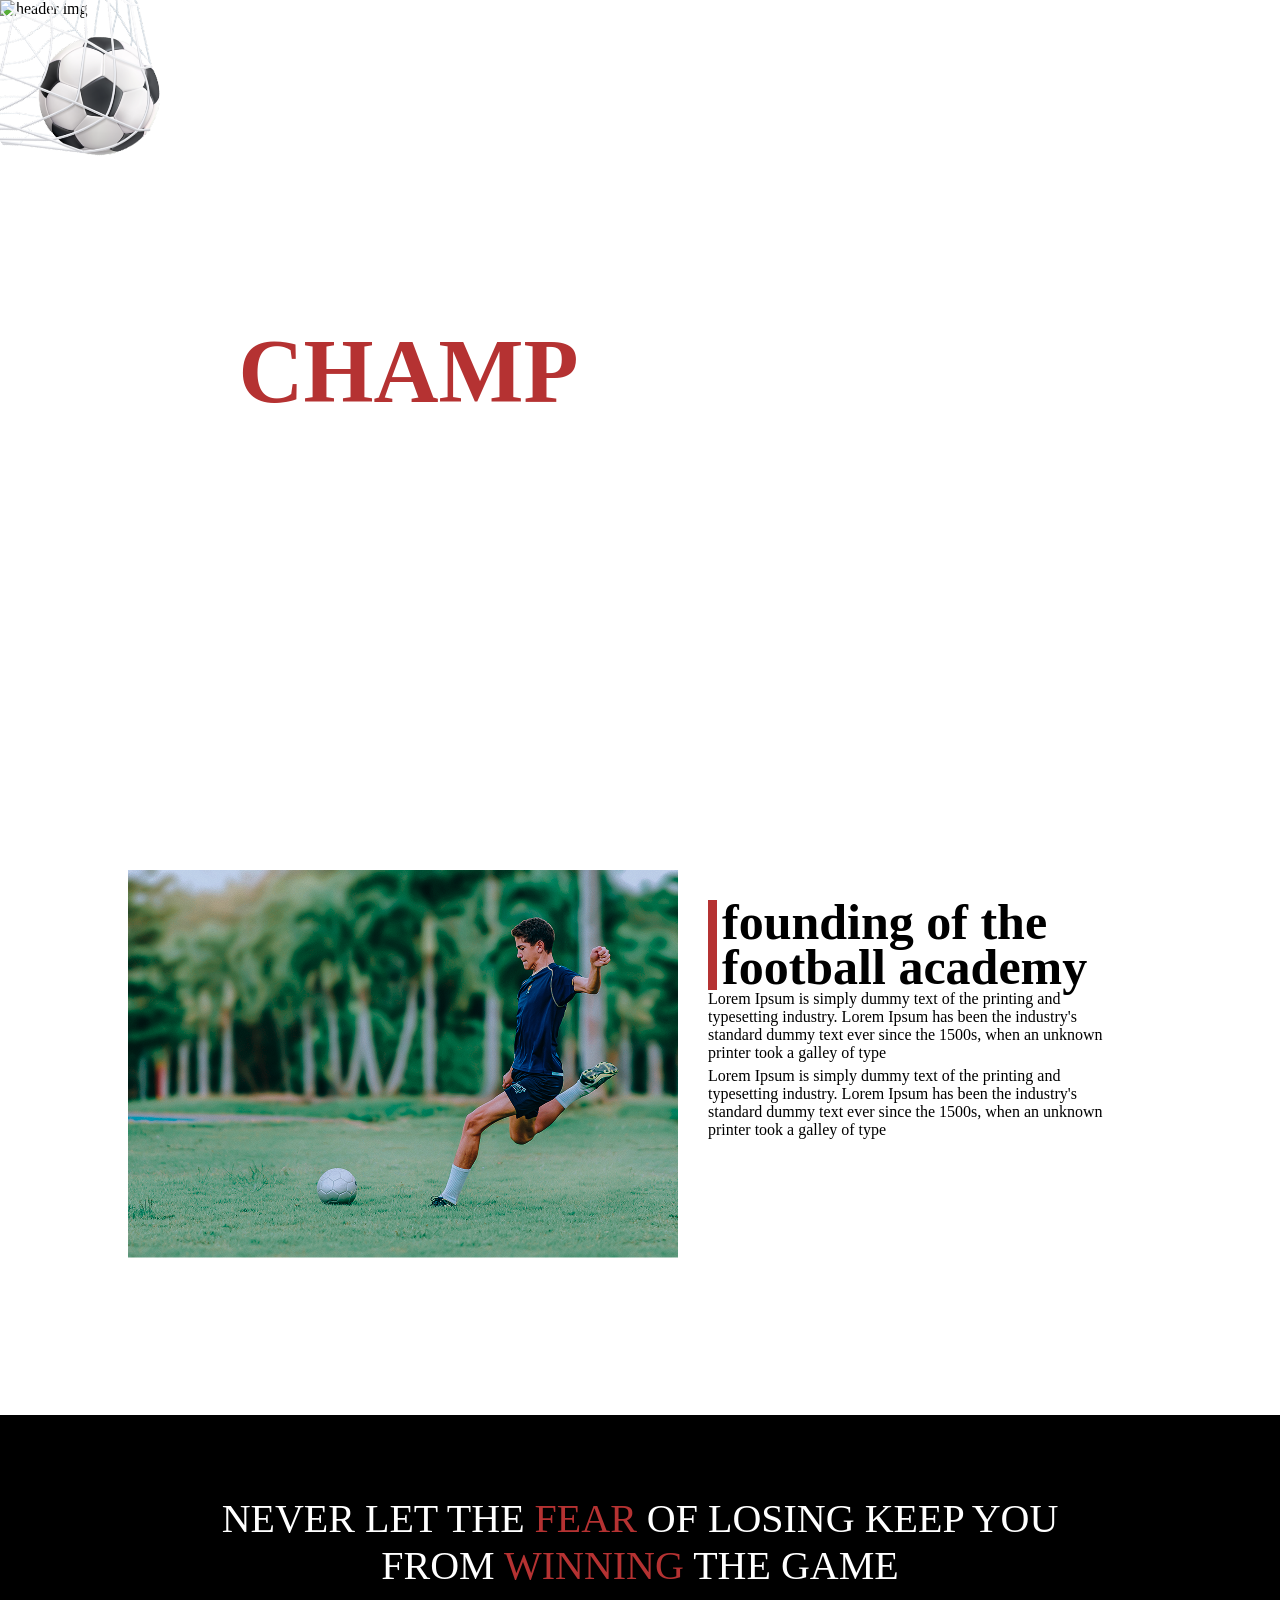
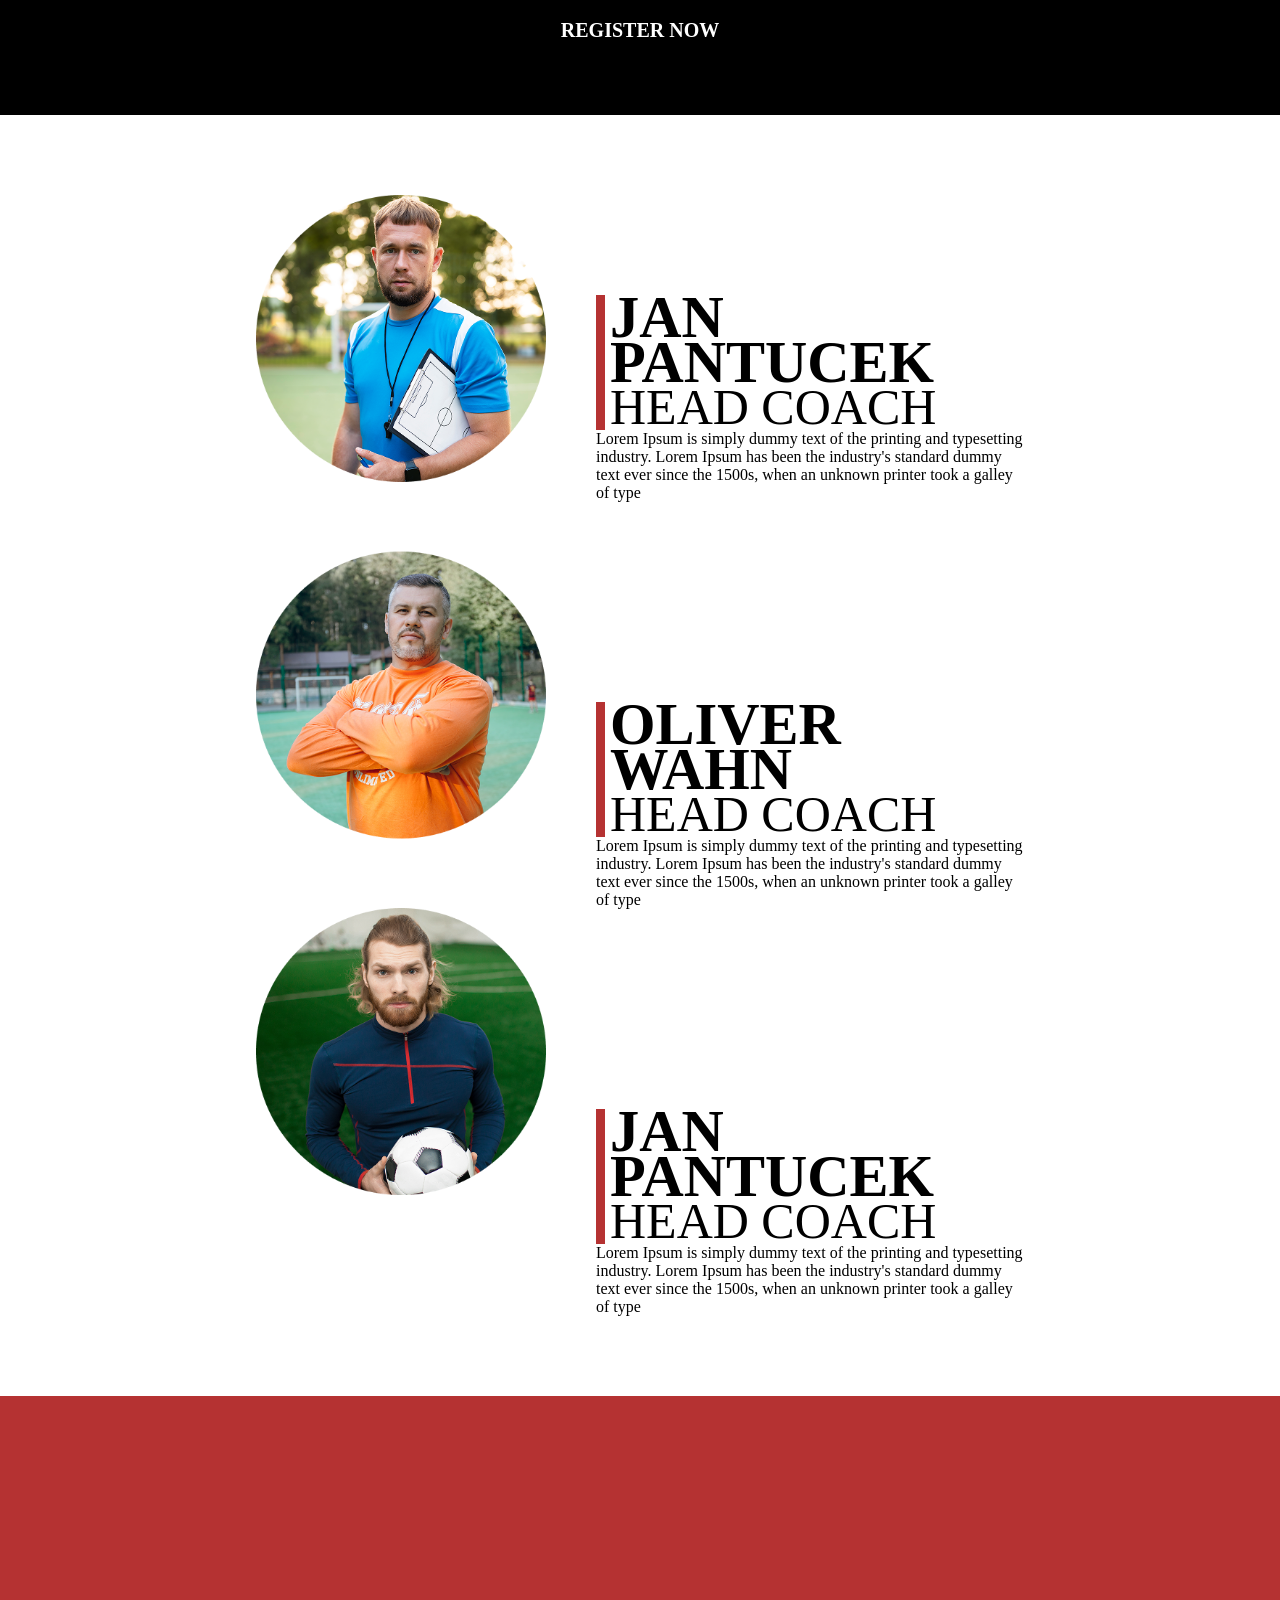
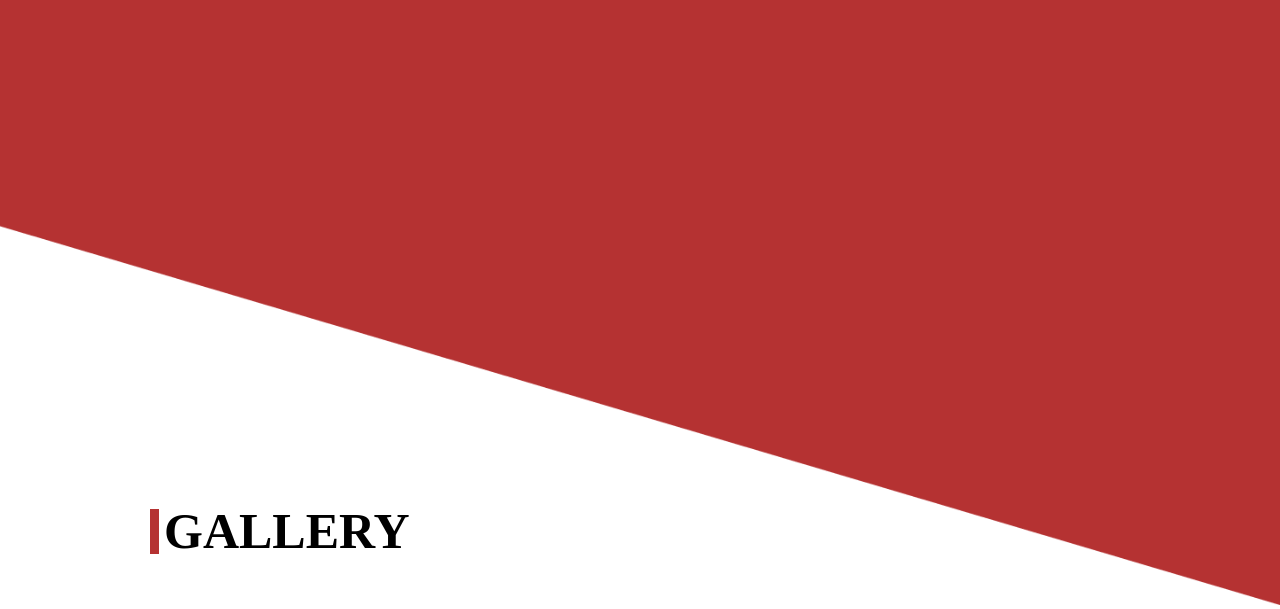
==== index.html @ 88a1b820 "upload" ====
<!DOCTYPE html>
<html lang="en">

<head>
    <meta charset="UTF-8">
    <meta name="viewport" content="width=device-width, initial-scale=1.0">
    <title>Football Academy</title>
    <link rel="stylesheet" href="https://cdnjs.cloudflare.com/ajax/libs/font-awesome/7.0.1/css/all.min.css"
        integrity="sha512-2SwdPD6INVrV/lHTZbO2nodKhrnDdJK9/kg2XD1r9uGqPo1cUbujc+IYdlYdEErWNu69gVcYgdxlmVmzTWnetw=="
        crossorigin="anonymous" referrerpolicy="no-referrer" />
    <link rel="stylesheet" href="style.css">
</head>

<body>


    <header>
        <nav class="Navbar">
            <p>CHAMPACAD</p>

            <ul class="navHeading">
                <li><a href="">HOME</a></li>
                <li><a href="">ABOUT</a></li>
                <li><a href="">REGISTER</a></li>
                <li><a href="">CONTACT</a></li>
            </ul>
        </nav>

        <div class="title">
            <b>
                <p>TRAIN LIKE A <span>CHAMP</span></p>
            </b>
        </div>
        <img src="./assets/logo.png" alt="" class="logo">
        <img src="./assets/header.png" alt="header img" />

    </header>

    <section id="foundingAcademy" class="foundingAcademy">
        <div class="foundingAca">
            <div class="imgDiv">
                <img src="./assets/finding section img.png" />
            </div>
            <div class="contentDiv">
                <h3 class="headingFounding">founding of the football academy</h3>
                <p>Lorem Ipsum is simply dummy text of the printing and typesetting industry. Lorem Ipsum has been the
                    industry's standard dummy text ever since the 1500s, when an unknown printer took a galley of type
                </p>
                <p>Lorem Ipsum is simply dummy text of the printing and typesetting industry. Lorem Ipsum has been the
                    industry's standard dummy text ever since the 1500s, when an unknown printer took a galley of type
                </p>
            </div>
        </div>
    </section>



    <section id="RegisterSection" class="RegisterSection">
        <center>
            <p>NEVER LET THE <span>FEAR</span> OF LOSING KEEP YOU </p>
            <p class="registP">FROM <span>WINNING</span> THE GAME</p>

            
            <a href="">REGISTER NOW</a>
        </center>
    </section>



    <section id="About" class="About">
        <div class="leftside">
            <img src="./assets/Frame 6.png" alt="">
        </div>

        <div class="rightside">
            <div class="coach1">
                <h3 >JAN PANTUCEK</h3>
            <P>HEAD COACH</P>
            </div>
            <div class="pAboutContent">
                <p >Lorem Ipsum is simply dummy text of the printing and typesetting industry. Lorem Ipsum has been the industry's standard dummy text ever since the 1500s, when an unknown printer took a galley of type </p>
            </div>



             <div class="coach1" id="coach2">
                <h3 >OLIVER WAHN</h3>
            <P>HEAD COACH</P>
            </div>
            <div class="pAboutContent">
                <p >Lorem Ipsum is simply dummy text of the printing and typesetting industry. Lorem Ipsum has been the industry's standard dummy text ever since the 1500s, when an unknown printer took a galley of type </p>
            </div>


             <div class="coach1" id="coach3">
                <h3 >JAN PANTUCEK</h3>
            <P>HEAD COACH</P>
            </div>
            <div class="pAboutContent">
                <p >Lorem Ipsum is simply dummy text of the printing and typesetting industry. Lorem Ipsum has been the industry's standard dummy text ever since the 1500s, when an unknown printer took a galley of type </p>
            </div>
            
        </div>

    </section>



    <section id="Player" class="Player">
        <img src="./assets/Rectangle 6.png" alt="">
        
        <h1 class="headingPlayer">GALLERY</h1>
    </section>
</body>

</html>
---- style.css ----
*{
    margin: 0;
    padding: 0;
    box-sizing: border-box;
}



.Navbar{
    width:  100%; 
}

.Navbar p {
    position: absolute;
    color: #FFFFFF;
    margin-left: 13%;
    margin-top: 60px;
    font-size: 20px;
}


.navHeading {
    width: 434px;
    height: 27;
    display: flex;
    gap: 35px;
    background-color: transparent;
    position: absolute;
    margin-left: 57%;
    margin-top: 60px;
}

.navHeading a {
    text-decoration: none;
    color: rgb(255, 255, 255);
}

.navHeading li {
    list-style: none;
    font-size: 20px;
}



header {
    width: 100%;
    height: 720px;
    position: relative;
}

.logo {
    width: 450px;
    height: 270.4px;
    transform: rotateY(-56deg);
    position: absolute;
    margin-left: -100px;
}

header img {
    width: 100%;
    height: 720px;
}

.title {
    width: 585px;
    height: 234px;
    line-height: 90%;
    color: #FFFFFF;
    position: absolute;
    margin-left: 156px;
    margin-top: 250px;
    font-size: 90px;
    
}

span {
    color: #B53232;
}




#foundingAcademy {
    margin-top: 150px;
    margin-bottom: 150px;
}

.foundingAca{
    display: flex;
    width: 80%;
    margin: 10px auto;
}
.imgDiv img{
    width: 550px;
    height: 391px;
}
.contentDiv{
    padding: 30px;
}
.headingFounding{
    border-left: 9px solid #B53232;
    font-size: 50px;
    padding-left: 5px;
    line-height: 90%;
}
.contentDiv p{
    margin-bottom: 5px;
    font-size: 16px;
}


/*------------------- Register Now Section ------------------*/

.RegisterSection {
    height: 300px;
    width: 100%;
    background-color: black;
    color: #FFFFFF;
    padding-top: 80px;
}
 
.RegisterSection p {
    font-size: 40px;
}

.registP {
    margin-bottom: 30PX;
}

.RegisterSection a {
    font-size: 20px;
    font-weight: 600;
    background-color: transparent;
    color: #FFFFFF;
    border: none;
    cursor: pointer;
    text-decoration: none;
}


/*----------------------------------------*/

.About {
    display: flex;
    width: 80%;
    margin-top: 80px;
    padding-left: 20%;
    margin-bottom: 80px;
}


.leftside img {
    height: 1000px;
    width: 290px;
}

.coach1 {
    border-left: 9px solid #B53232;
    font-size: 50px;
    padding-left: 5px;
    line-height: 90%;
    margin-top: 100px;
    margin-left: 50px;
    
}

#coach2, #coach3 {
    margin-top: 200px;
    margin-left: 50px;
}

.pAboutContent {
    margin-left: 50px;
}


/*------------------------------------------*/

.Player {
    width: 100%;
    position: relative;
}

.Player img {
    width: 100%;
}

.headingPlayer {
    border-left: 9px solid #B53232;
    font-size: 50px;
    padding-left: 5px;
    line-height: 90%;
    position: absolute;
    margin-top: -100px;
    margin-left: 150px;
}
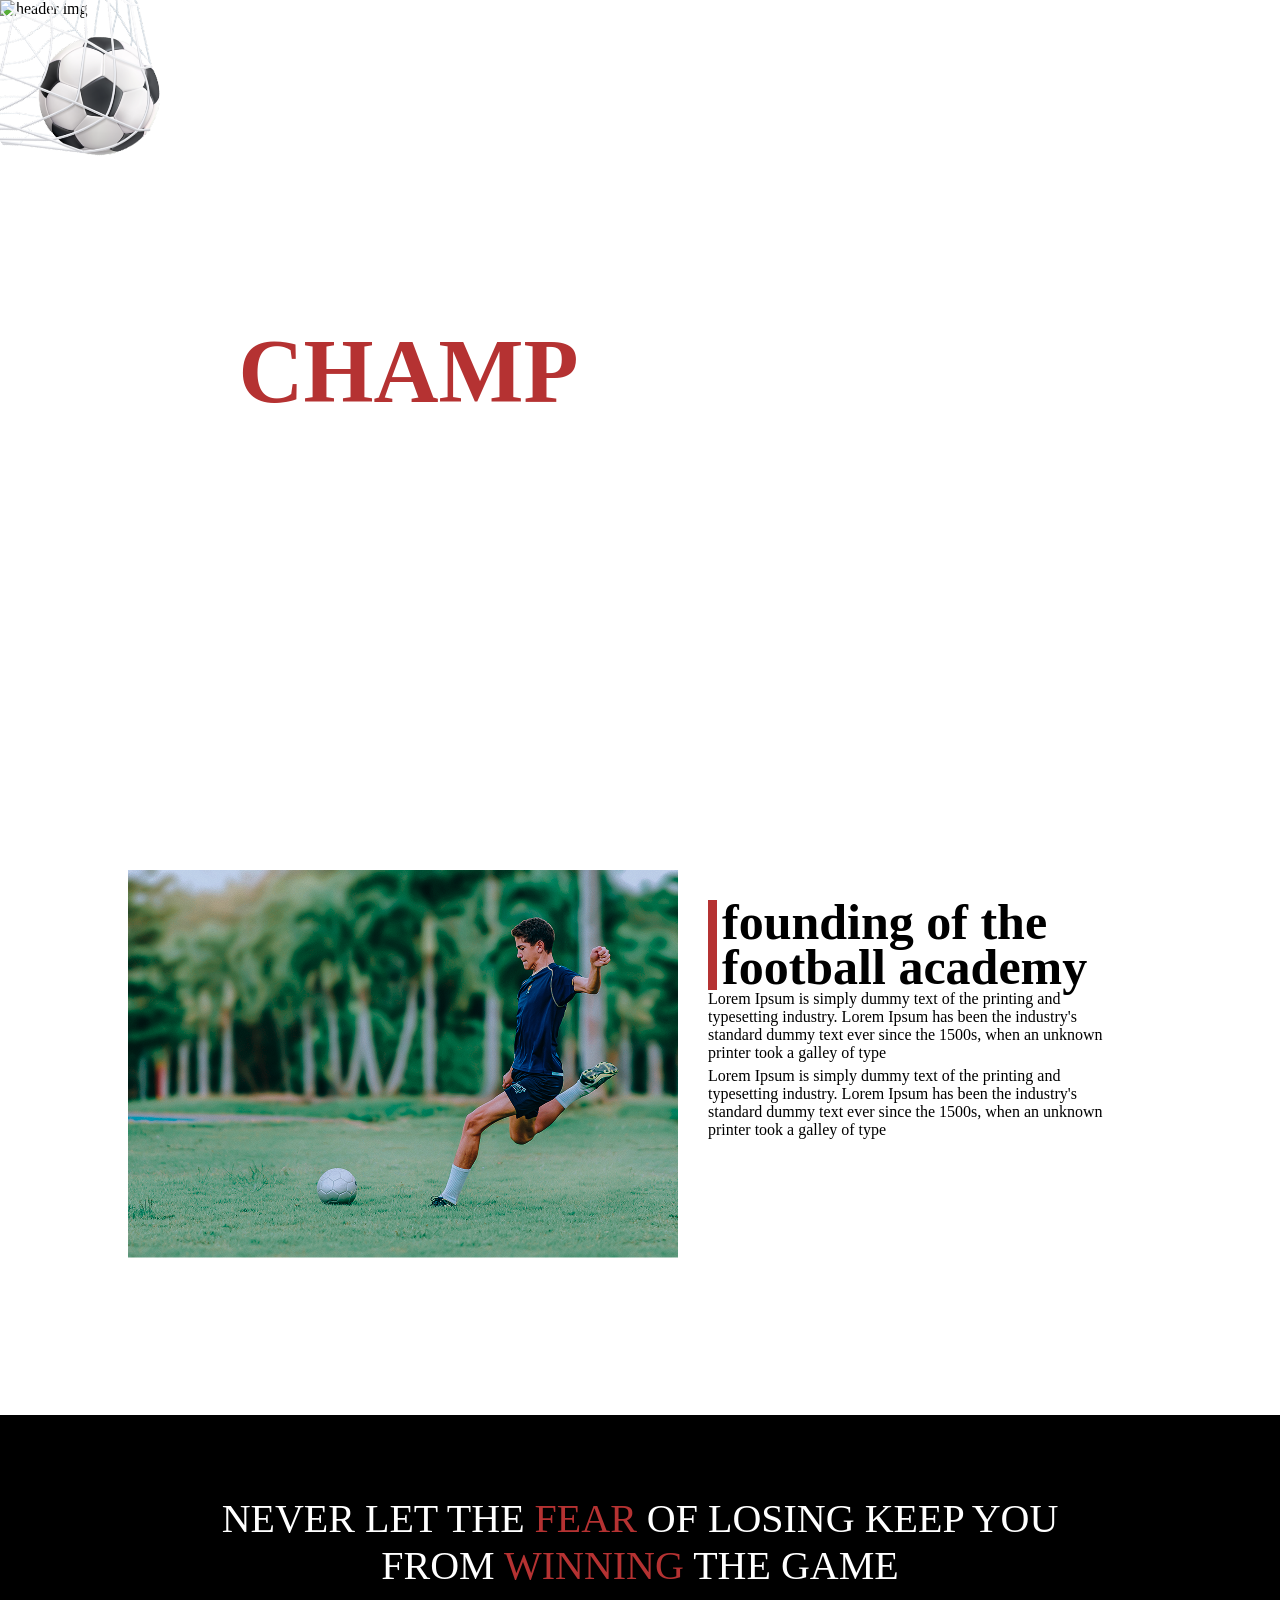
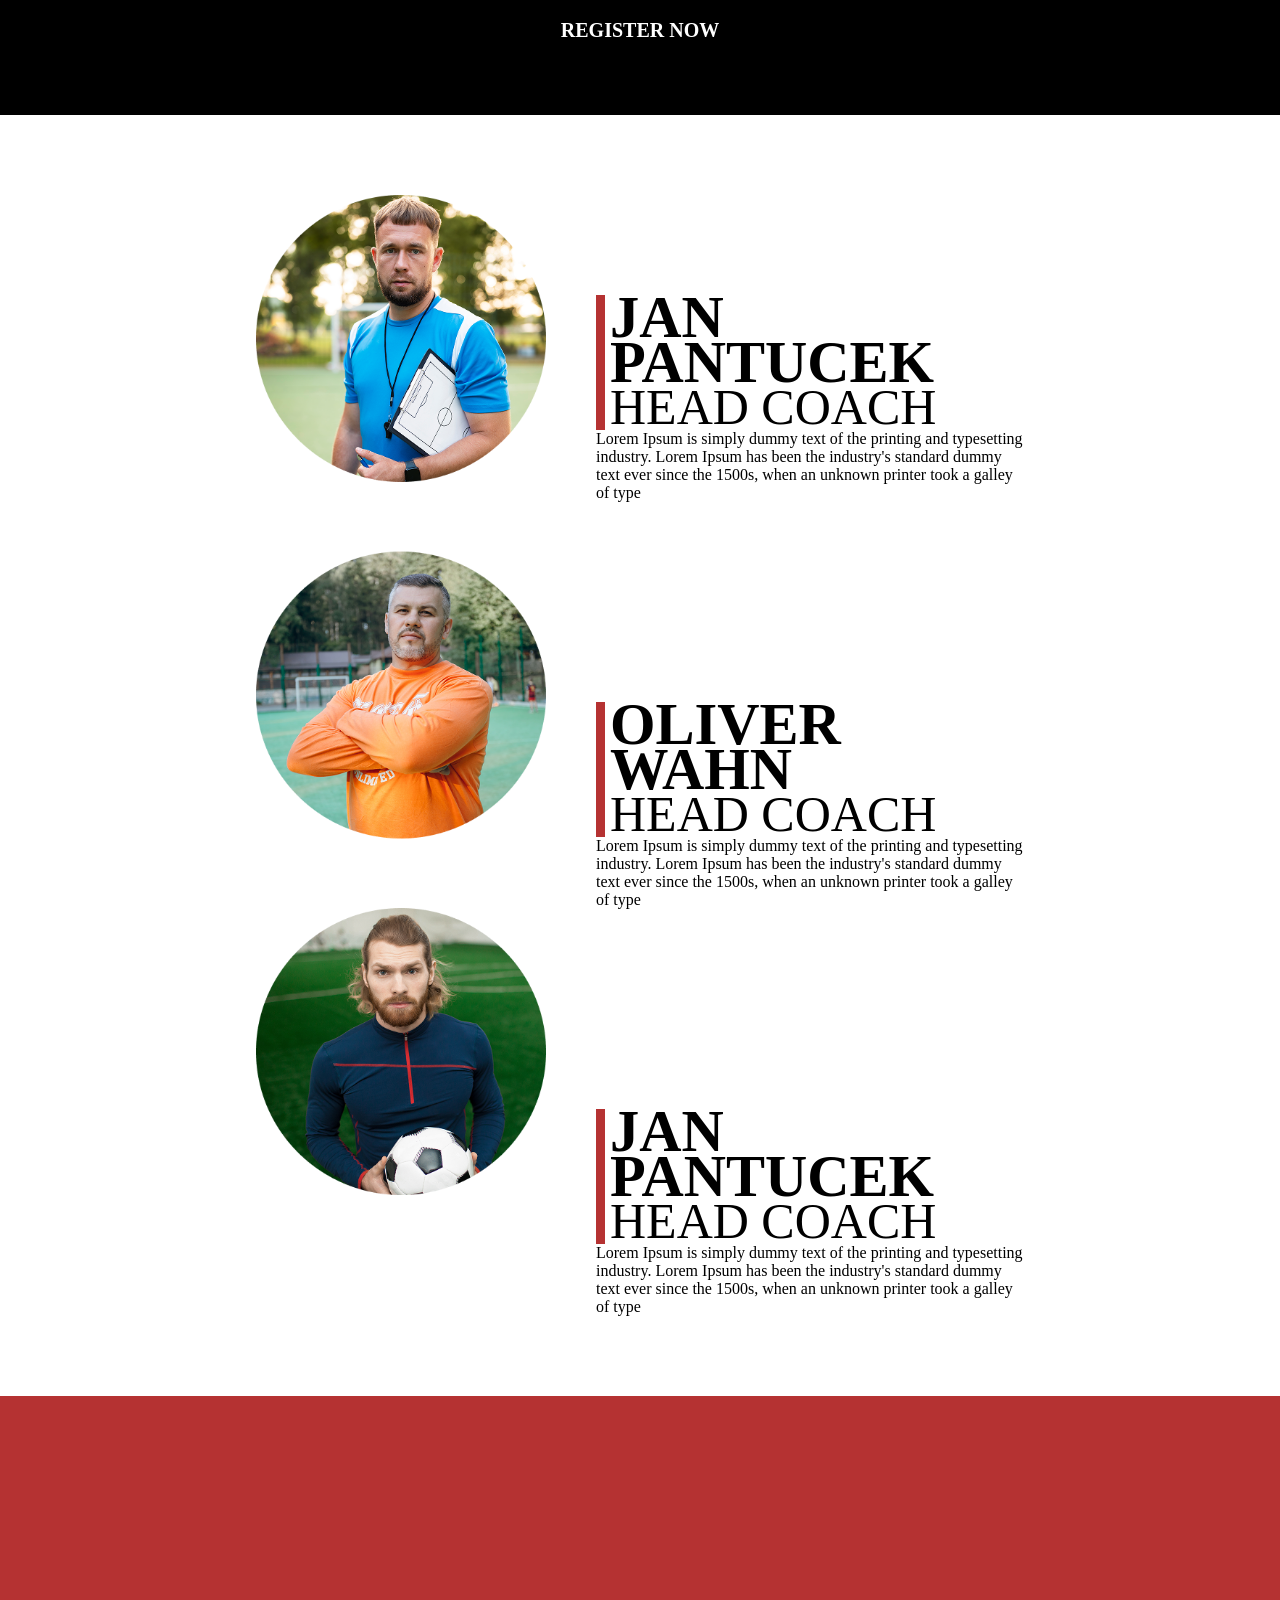
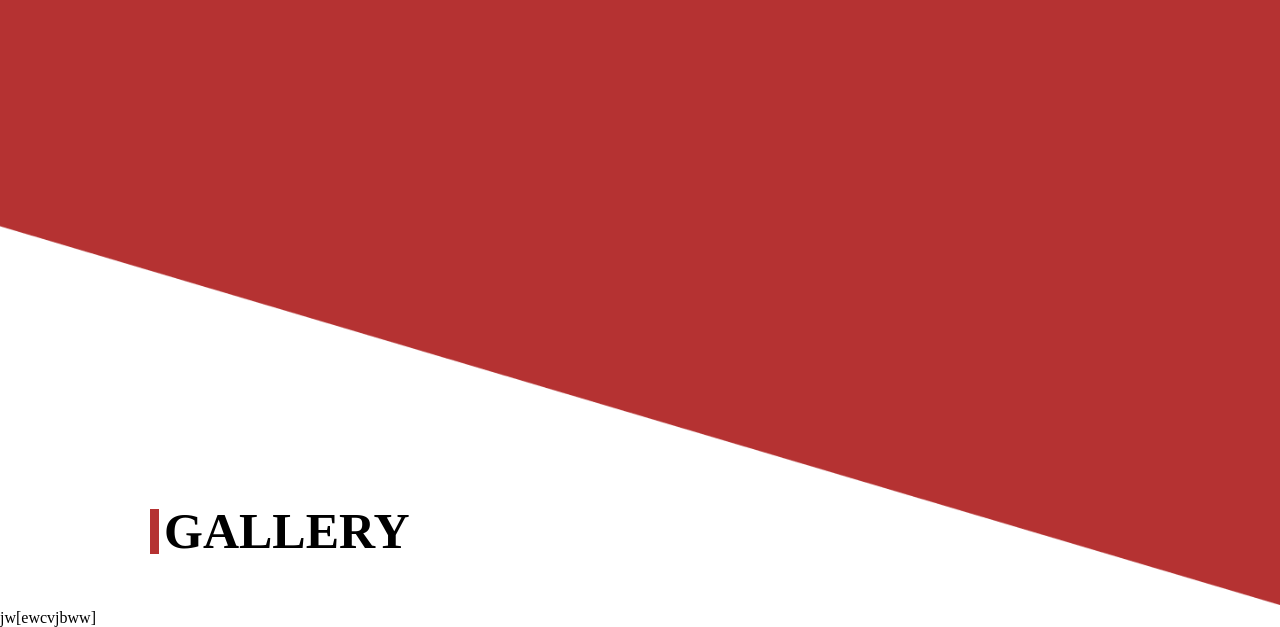
==== commit 47a51569: "upload" ====
--- a/index.html
+++ b/index.html
@@ -111,6 +111,12 @@
         
         <h1 class="headingPlayer">GALLERY</h1>
     </section>
+
+
+
+
+
+    jw[ewcvjbww]
 </body>
 
 </html>
--- a/style.css
+++ b/style.css
@@ -1,196 +1,196 @@
-*{
-    margin: 0;
-    padding: 0;
-    box-sizing: border-box;
-}
-
-
-
-.Navbar{
-    width:  100%; 
-}
-
-.Navbar p {
-    position: absolute;
-    color: #FFFFFF;
-    margin-left: 13%;
-    margin-top: 60px;
-    font-size: 20px;
-}
-
-
-.navHeading {
-    width: 434px;
-    height: 27;
-    display: flex;
-    gap: 35px;
-    background-color: transparent;
-    position: absolute;
-    margin-left: 57%;
-    margin-top: 60px;
-}
-
-.navHeading a {
-    text-decoration: none;
-    color: rgb(255, 255, 255);
-}
-
-.navHeading li {
-    list-style: none;
-    font-size: 20px;
-}
-
-
-
-header {
-    width: 100%;
-    height: 720px;
-    position: relative;
-}
-
-.logo {
-    width: 450px;
-    height: 270.4px;
-    transform: rotateY(-56deg);
-    position: absolute;
-    margin-left: -100px;
-}
-
-header img {
-    width: 100%;
-    height: 720px;
-}
-
-.title {
-    width: 585px;
-    height: 234px;
-    line-height: 90%;
-    color: #FFFFFF;
-    position: absolute;
-    margin-left: 156px;
-    margin-top: 250px;
-    font-size: 90px;
-    
-}
-
-span {
-    color: #B53232;
-}
-
-
-
-
-#foundingAcademy {
-    margin-top: 150px;
-    margin-bottom: 150px;
-}
-
-.foundingAca{
-    display: flex;
-    width: 80%;
-    margin: 10px auto;
-}
-.imgDiv img{
-    width: 550px;
-    height: 391px;
-}
-.contentDiv{
-    padding: 30px;
-}
-.headingFounding{
-    border-left: 9px solid #B53232;
-    font-size: 50px;
-    padding-left: 5px;
-    line-height: 90%;
-}
-.contentDiv p{
-    margin-bottom: 5px;
-    font-size: 16px;
-}
-
-
-/*------------------- Register Now Section ------------------*/
-
-.RegisterSection {
-    height: 300px;
-    width: 100%;
-    background-color: black;
-    color: #FFFFFF;
-    padding-top: 80px;
-}
- 
-.RegisterSection p {
-    font-size: 40px;
-}
-
-.registP {
-    margin-bottom: 30PX;
-}
-
-.RegisterSection a {
-    font-size: 20px;
-    font-weight: 600;
-    background-color: transparent;
-    color: #FFFFFF;
-    border: none;
-    cursor: pointer;
-    text-decoration: none;
-}
-
-
-/*----------------------------------------*/
-
-.About {
-    display: flex;
-    width: 80%;
-    margin-top: 80px;
-    padding-left: 20%;
-    margin-bottom: 80px;
-}
-
-
-.leftside img {
-    height: 1000px;
-    width: 290px;
-}
-
-.coach1 {
-    border-left: 9px solid #B53232;
-    font-size: 50px;
-    padding-left: 5px;
-    line-height: 90%;
-    margin-top: 100px;
-    margin-left: 50px;
-    
-}
-
-#coach2, #coach3 {
-    margin-top: 200px;
-    margin-left: 50px;
-}
-
-.pAboutContent {
-    margin-left: 50px;
-}
-
-
-/*------------------------------------------*/
-
-.Player {
-    width: 100%;
-    position: relative;
-}
-
-.Player img {
-    width: 100%;
-}
-
-.headingPlayer {
-    border-left: 9px solid #B53232;
-    font-size: 50px;
-    padding-left: 5px;
-    line-height: 90%;
-    position: absolute;
-    margin-top: -100px;
-    margin-left: 150px;
+*{
+    margin: 0;
+    padding: 0;
+    box-sizing: border-box;
+}
+
+
+
+.Navbar{
+    width:  100%; 
+}
+
+.Navbar p {
+    position: absolute;
+    color: #FFFFFF;
+    margin-left: 13%;
+    margin-top: 60px;
+    font-size: 20px;
+}
+
+
+.navHeading {
+    width: 434px;
+    height: 27;
+    display: flex;
+    gap: 35px;
+    background-color: transparent;
+    position: absolute;
+    margin-left: 57%;
+    margin-top: 60px;
+}
+
+.navHeading a {
+    text-decoration: none;
+    color: rgb(255, 255, 255);
+}
+
+.navHeading li {
+    list-style: none;
+    font-size: 20px;
+}
+
+
+
+header {
+    width: 100%;
+    height: 720px;
+    position: relative;
+}
+
+.logo {
+    width: 450px;
+    height: 270.4px;
+    transform: rotateY(-56deg);
+    position: absolute;
+    margin-left: -100px;
+}
+
+header img {
+    width: 100%;
+    height: 720px;
+}
+
+.title {
+    width: 585px;
+    height: 234px;
+    line-height: 90%;
+    color: #FFFFFF;
+    position: absolute;
+    margin-left: 156px;
+    margin-top: 250px;
+    font-size: 90px;
+    
+}
+
+span {
+    color: #B53232;
+}
+
+
+
+
+#foundingAcademy {
+    margin-top: 150px;
+    margin-bottom: 150px;
+}
+
+.foundingAca{
+    display: flex;
+    width: 80%;
+    margin: 10px auto;
+}
+.imgDiv img{
+    width: 550px;
+    height: 391px;
+}
+.contentDiv{
+    padding: 30px;
+}
+.headingFounding{
+    border-left: 9px solid #B53232;
+    font-size: 50px;
+    padding-left: 5px;
+    line-height: 90%;
+}
+.contentDiv p{
+    margin-bottom: 5px;
+    font-size: 16px;
+}
+
+
+/*------------------- Register Now Section ------------------*/
+
+.RegisterSection {
+    height: 300px;
+    width: 100%;
+    background-color: black;
+    color: #FFFFFF;
+    padding-top: 80px;
+}
+ 
+.RegisterSection p {
+    font-size: 40px;
+}
+
+.registP {
+    margin-bottom: 30PX;
+}
+
+.RegisterSection a {
+    font-size: 20px;
+    font-weight: 600;
+    background-color: transparent;
+    color: #FFFFFF;
+    border: none;
+    cursor: pointer;
+    text-decoration: none;
+}
+
+
+/*----------------------------------------*/
+
+.About {
+    display: flex;
+    width: 80%;
+    margin-top: 80px;
+    padding-left: 20%;
+    margin-bottom: 80px;
+}
+
+
+.leftside img {
+    height: 1000px;
+    width: 290px;
+}
+
+.coach1 {
+    border-left: 9px solid #B53232;
+    font-size: 50px;
+    padding-left: 5px;
+    line-height: 90%;
+    margin-top: 100px;
+    margin-left: 50px;
+    
+}
+
+#coach2, #coach3 {
+    margin-top: 200px;
+    margin-left: 50px;
+}
+
+.pAboutContent {
+    margin-left: 50px;
+}
+
+
+/*------------------------------------------*/
+
+.Player {
+    width: 100%;
+    position: relative;
+}
+
+.Player img {
+    width: 100%;
+}
+
+.headingPlayer {
+    border-left: 9px solid #B53232;
+    font-size: 50px;
+    padding-left: 5px;
+    line-height: 90%;
+    position: absolute;
+    margin-top: -100px;
+    margin-left: 150px;
 }
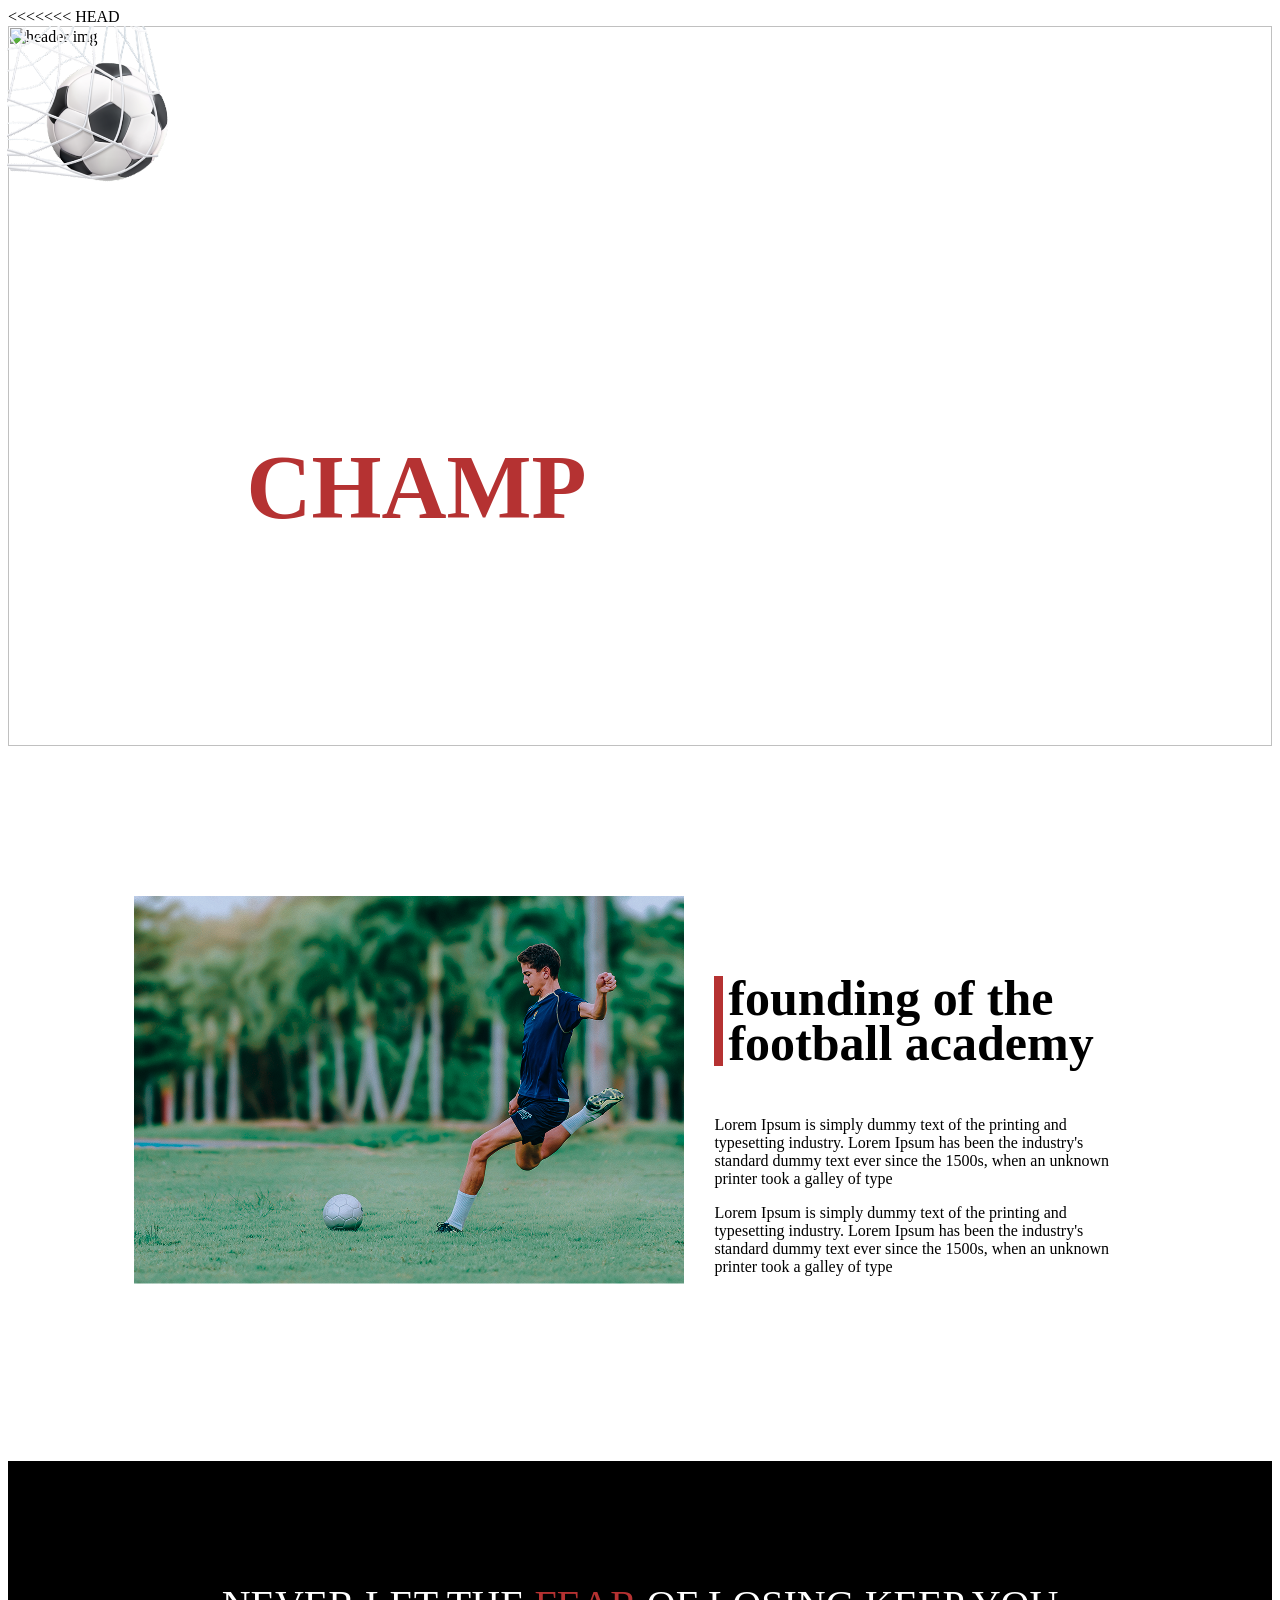
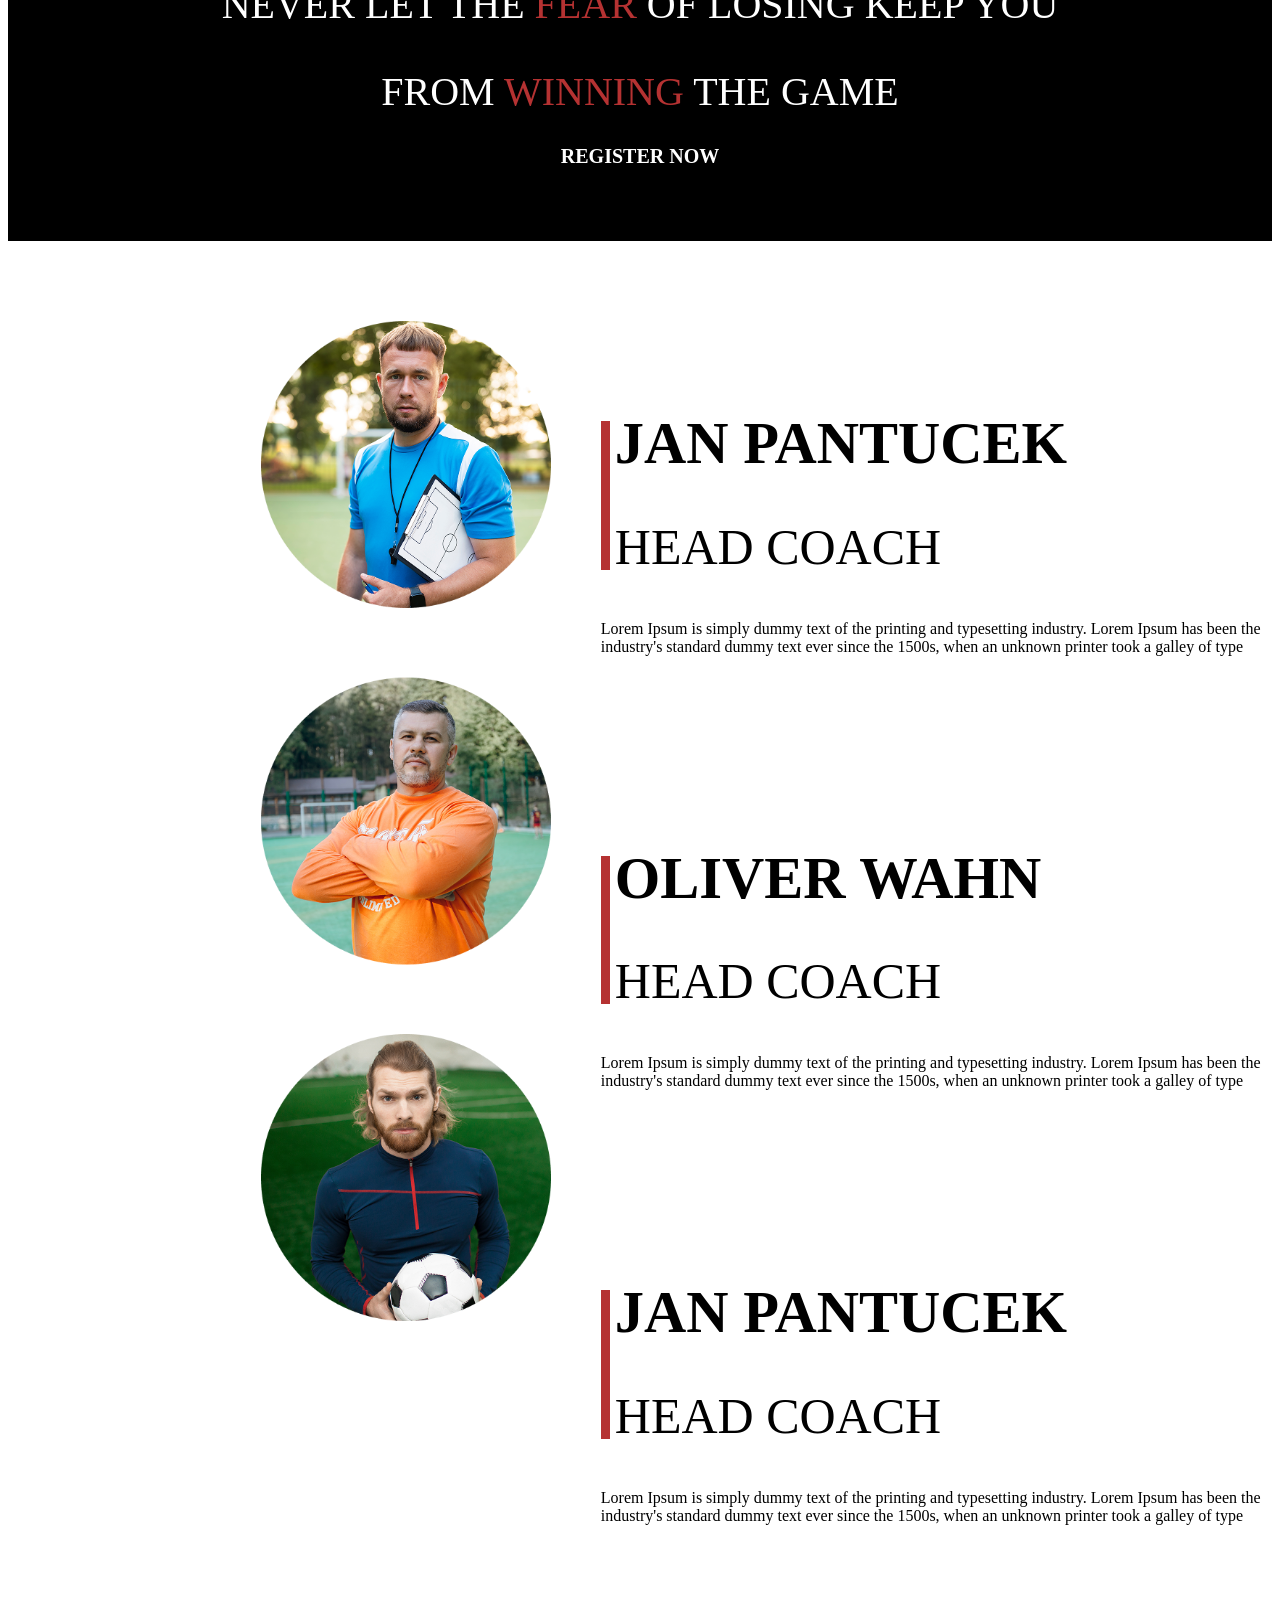
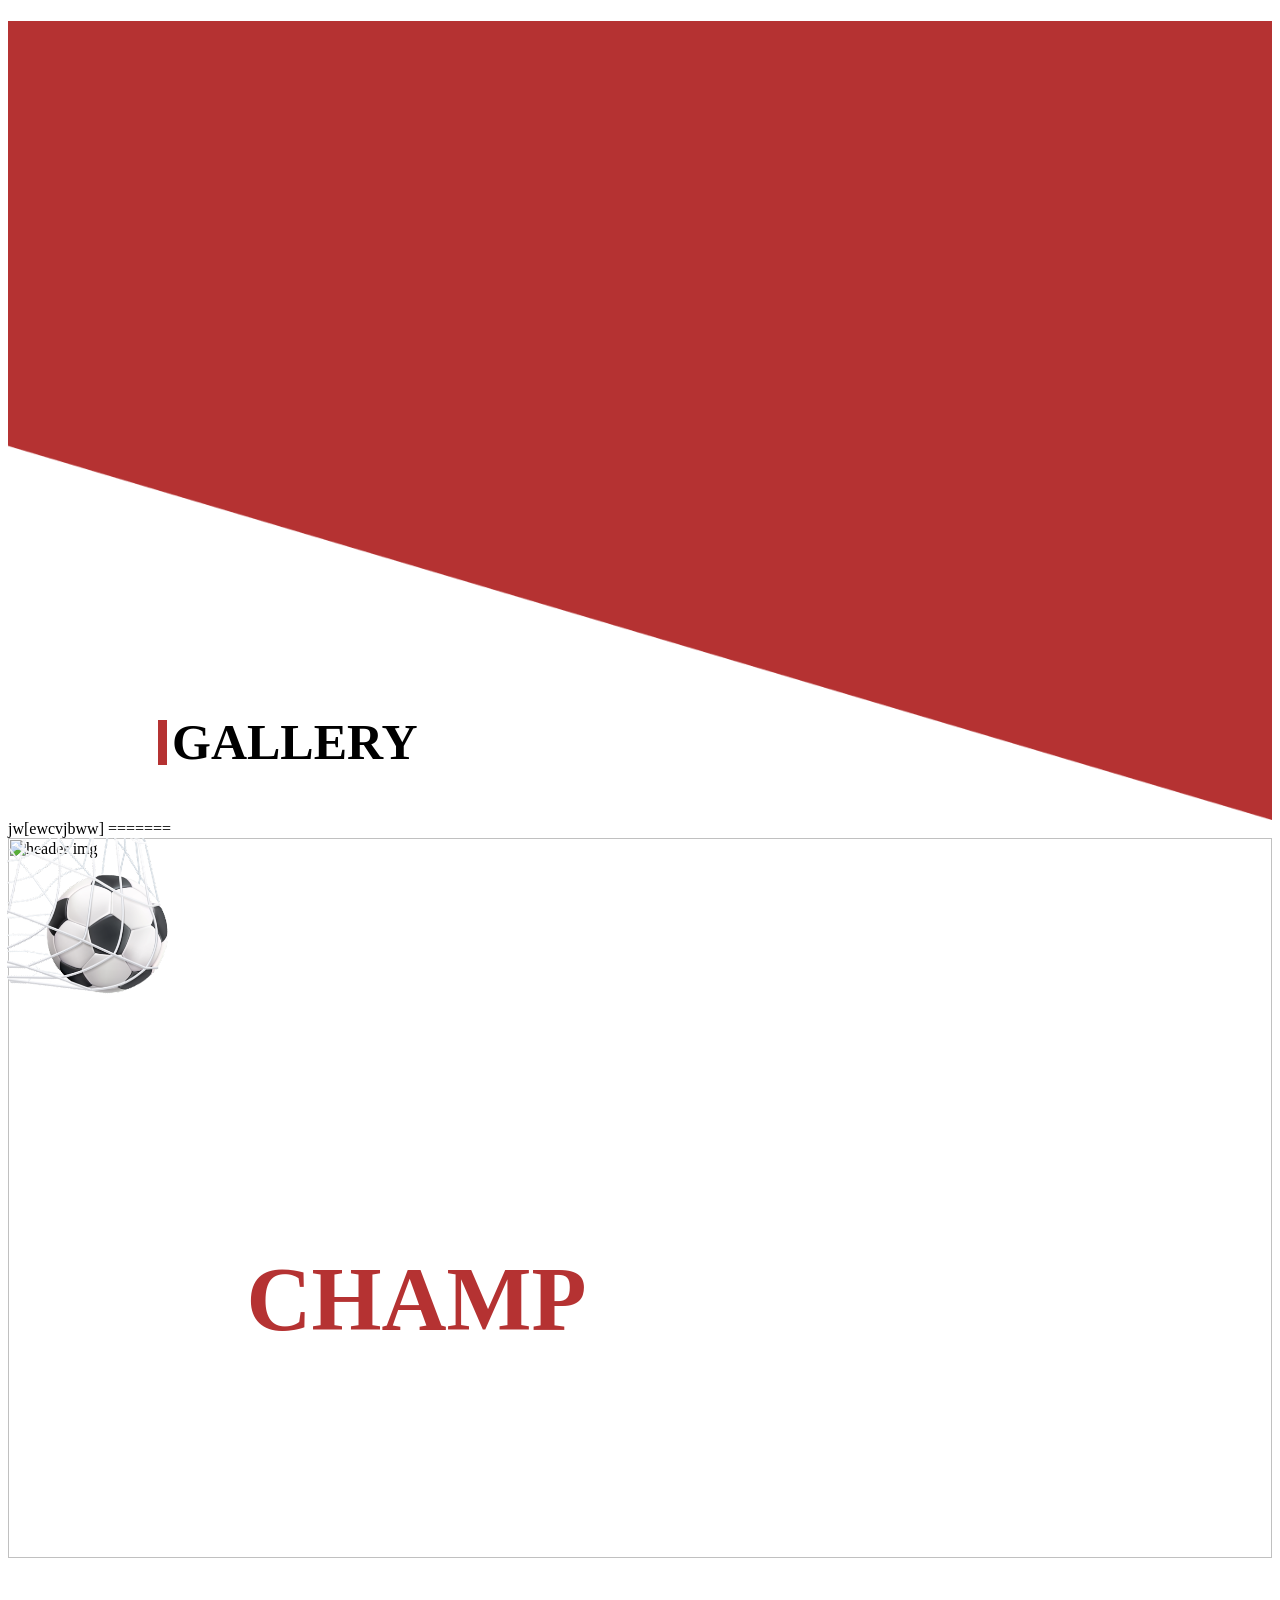
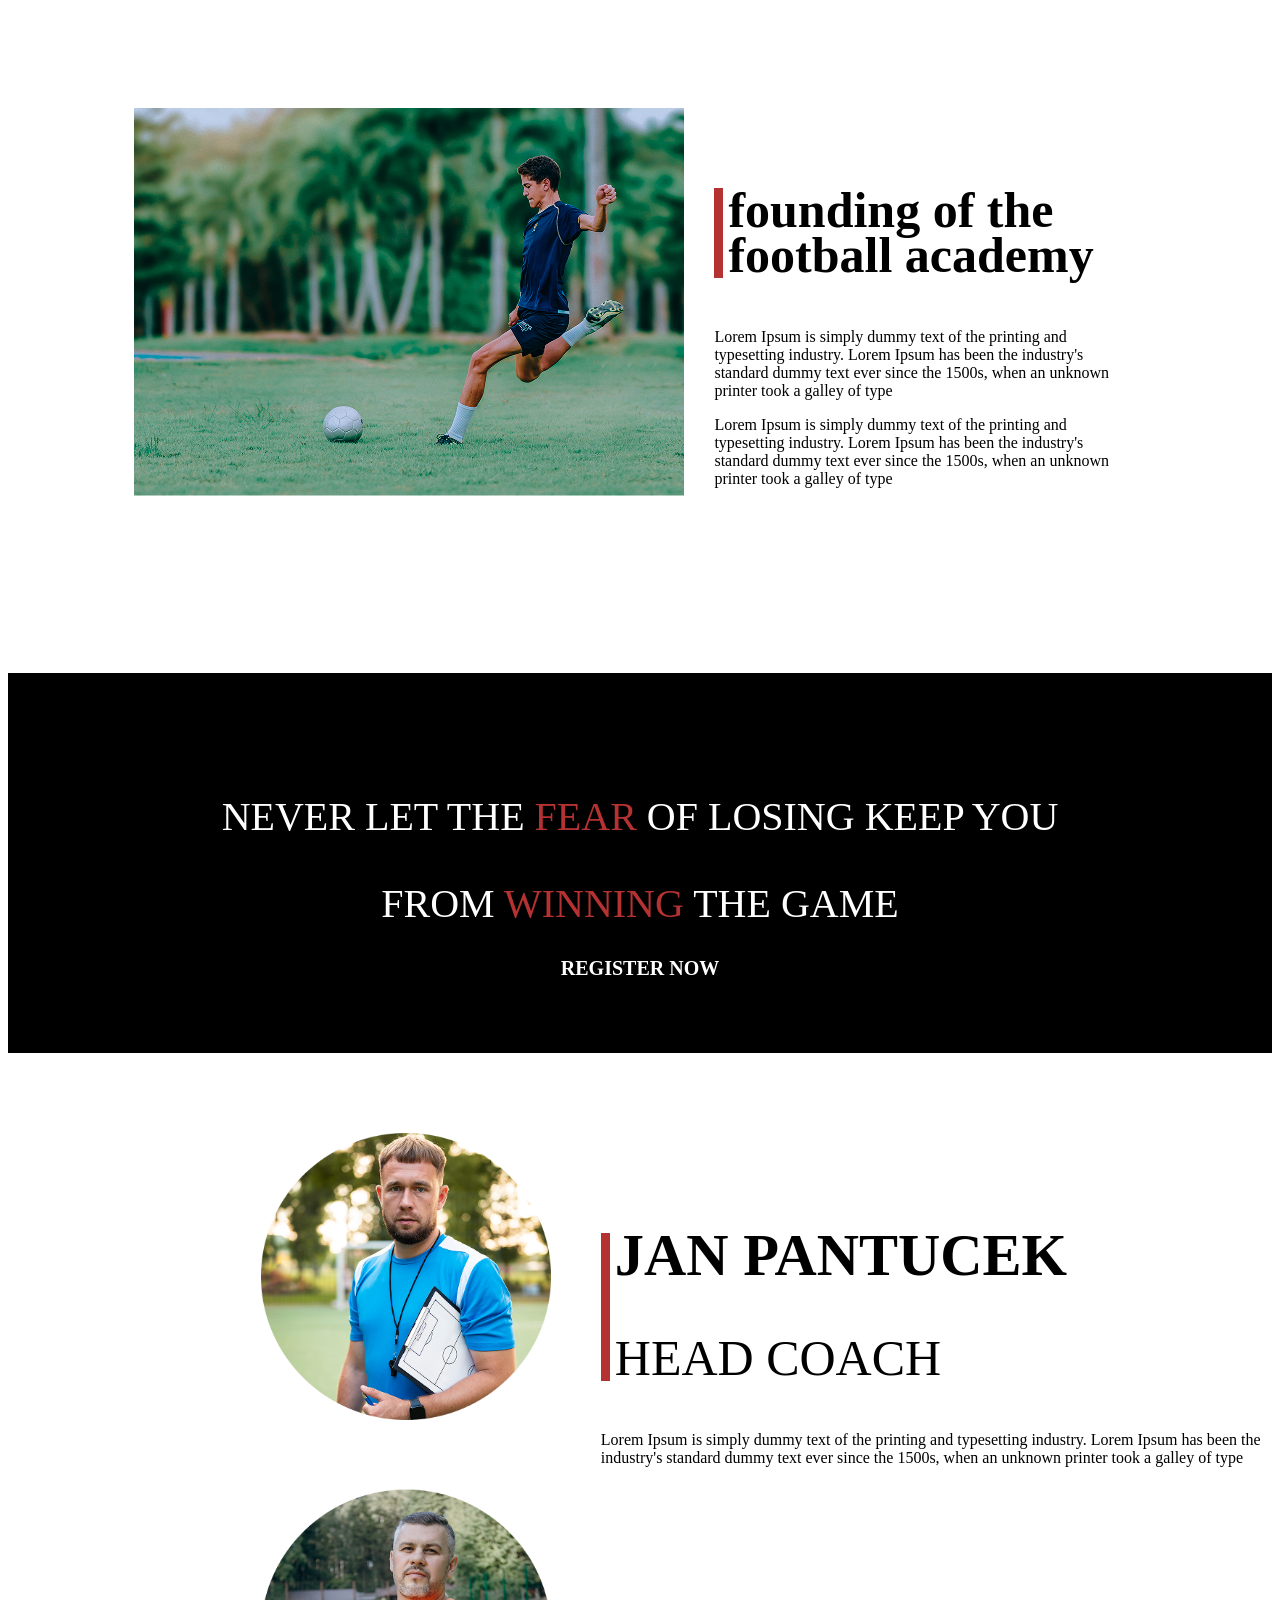
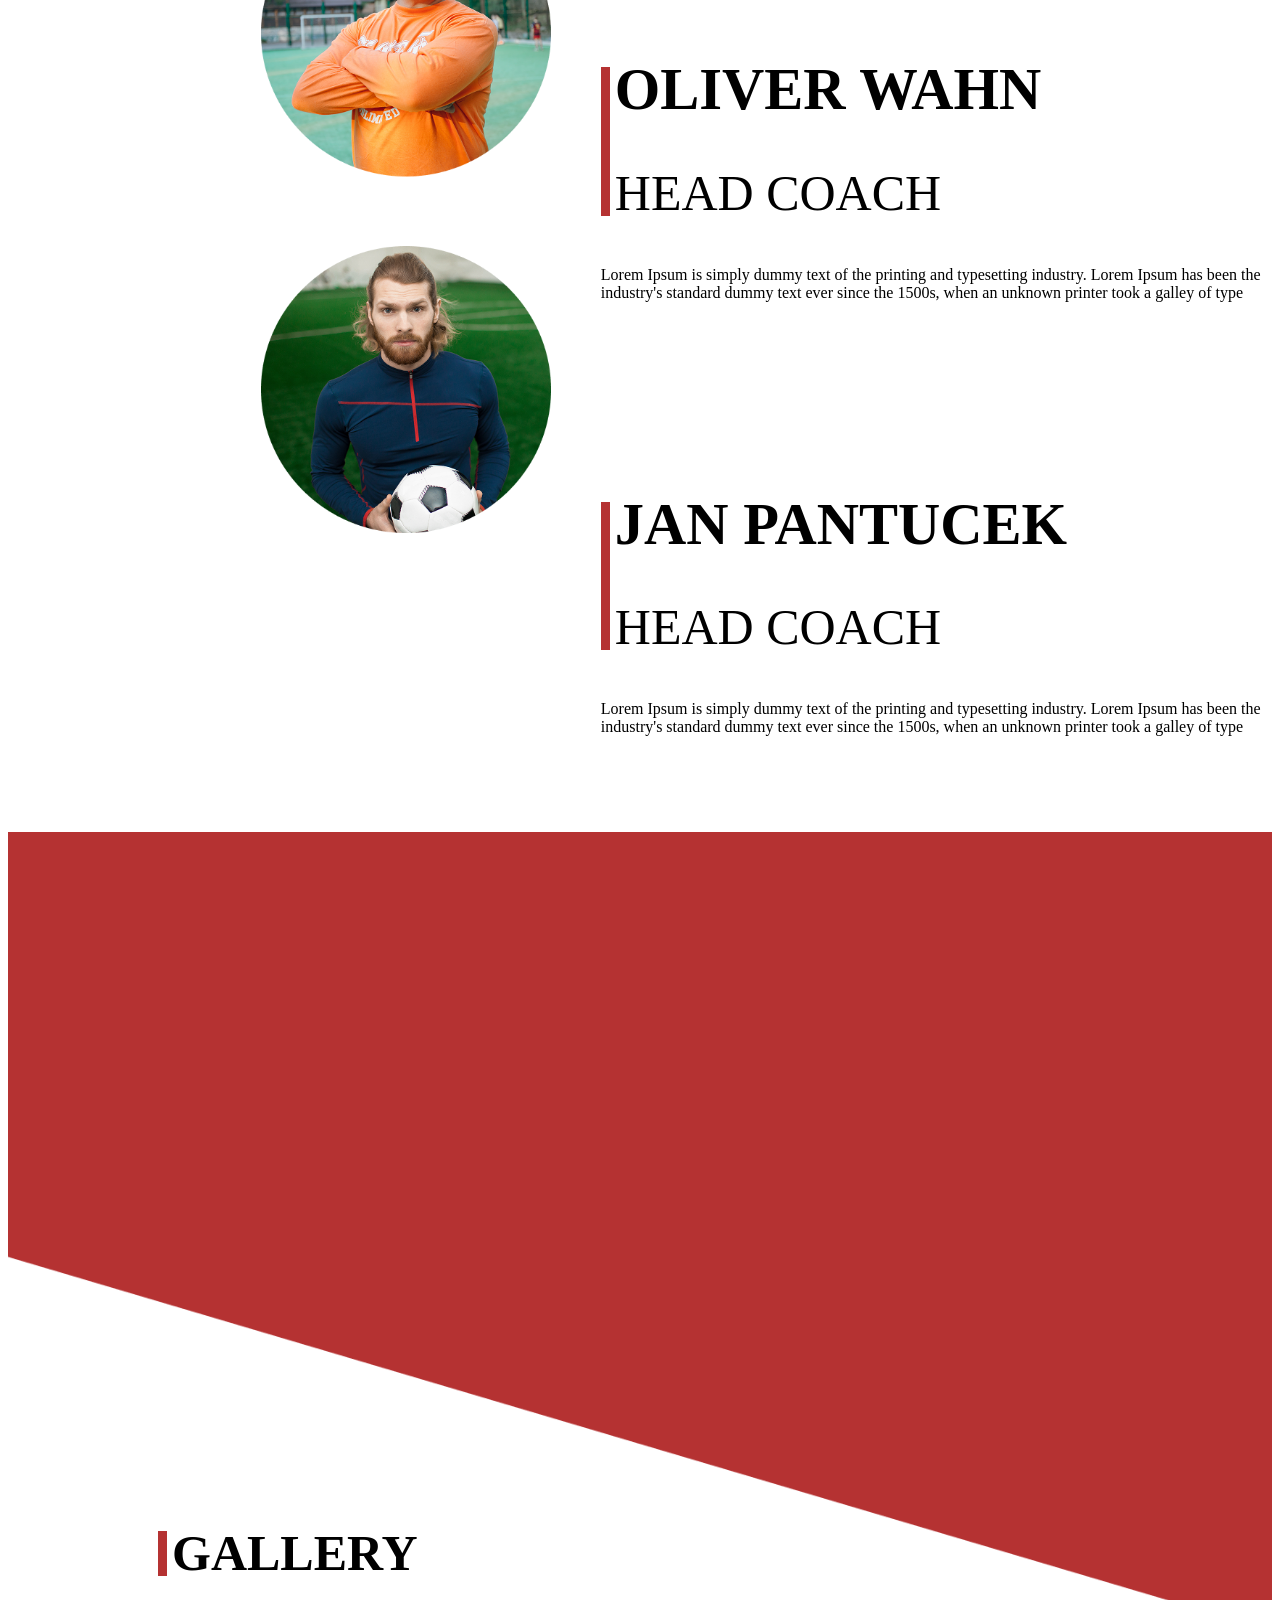
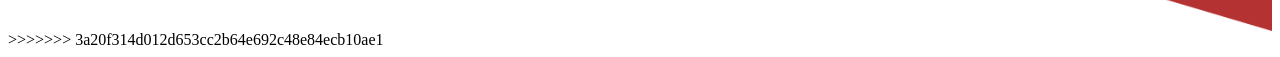
==== commit 1b2237cc: "update" ====
--- a/index.html
+++ b/index.html
@@ -1,3 +1,4 @@
+<<<<<<< HEAD
 <!DOCTYPE html>
 <html lang="en">
 
@@ -119,4 +120,121 @@
     jw[ewcvjbww]
 </body>
 
+=======
+<!DOCTYPE html>
+<html lang="en">
+
+<head>
+    <meta charset="UTF-8">
+    <meta name="viewport" content="width=device-width, initial-scale=1.0">
+    <title>Football Academy</title>
+    <link rel="stylesheet" href="https://cdnjs.cloudflare.com/ajax/libs/font-awesome/7.0.1/css/all.min.css"
+        integrity="sha512-2SwdPD6INVrV/lHTZbO2nodKhrnDdJK9/kg2XD1r9uGqPo1cUbujc+IYdlYdEErWNu69gVcYgdxlmVmzTWnetw=="
+        crossorigin="anonymous" referrerpolicy="no-referrer" />
+    <link rel="stylesheet" href="style.css">
+</head>
+
+<body>
+
+
+    <header>
+        <nav class="Navbar">
+            <p>CHAMPACAD</p>
+
+            <ul class="navHeading">
+                <li><a href="">HOME</a></li>
+                <li><a href="">ABOUT</a></li>
+                <li><a href="">REGISTER</a></li>
+                <li><a href="">CONTACT</a></li>
+            </ul>
+        </nav>
+
+        <div class="title">
+            <b>
+                <p>TRAIN LIKE A <span>CHAMP</span></p>
+            </b>
+        </div>
+        <img src="./assets/logo.png" alt="" class="logo">
+        <img src="./assets/header.png" alt="header img" />
+
+    </header>
+
+    <section id="foundingAcademy" class="foundingAcademy">
+        <div class="foundingAca">
+            <div class="imgDiv">
+                <img src="./assets/finding section img.png" />
+            </div>
+            <div class="contentDiv">
+                <h3 class="headingFounding">founding of the football academy</h3>
+                <p>Lorem Ipsum is simply dummy text of the printing and typesetting industry. Lorem Ipsum has been the
+                    industry's standard dummy text ever since the 1500s, when an unknown printer took a galley of type
+                </p>
+                <p>Lorem Ipsum is simply dummy text of the printing and typesetting industry. Lorem Ipsum has been the
+                    industry's standard dummy text ever since the 1500s, when an unknown printer took a galley of type
+                </p>
+            </div>
+        </div>
+    </section>
+
+
+
+    <section id="RegisterSection" class="RegisterSection">
+        <center>
+            <p>NEVER LET THE <span>FEAR</span> OF LOSING KEEP YOU </p>
+            <p class="registP">FROM <span>WINNING</span> THE GAME</p>
+
+            
+            <a href="">REGISTER NOW</a>
+        </center>
+    </section>
+
+
+
+    <section id="About" class="About">
+        <div class="leftside">
+            <img src="./assets/Frame 6.png" alt="">
+        </div>
+
+        <div class="rightside">
+            <div class="coach1">
+                <h3 >JAN PANTUCEK</h3>
+            <P>HEAD COACH</P>
+            </div>
+            <div class="pAboutContent">
+                <p >Lorem Ipsum is simply dummy text of the printing and typesetting industry. Lorem Ipsum has been the industry's standard dummy text ever since the 1500s, when an unknown printer took a galley of type </p>
+            </div>
+
+
+
+             <div class="coach1" id="coach2">
+                <h3 >OLIVER WAHN</h3>
+            <P>HEAD COACH</P>
+            </div>
+            <div class="pAboutContent">
+                <p >Lorem Ipsum is simply dummy text of the printing and typesetting industry. Lorem Ipsum has been the industry's standard dummy text ever since the 1500s, when an unknown printer took a galley of type </p>
+            </div>
+
+
+             <div class="coach1" id="coach3">
+                <h3 >JAN PANTUCEK</h3>
+            <P>HEAD COACH</P>
+            </div>
+            <div class="pAboutContent">
+                <p >Lorem Ipsum is simply dummy text of the printing and typesetting industry. Lorem Ipsum has been the industry's standard dummy text ever since the 1500s, when an unknown printer took a galley of type </p>
+            </div>
+            
+        </div>
+
+    </section>
+
+
+
+    <section id="Player" class="Player">
+        <img src="./assets/Rectangle 6.png" alt="">
+        
+        <h1 class="headingPlayer">GALLERY</h1>
+    </section>
+</body>
+
+>>>>>>> 3a20f314d012d653cc2b64e692c48e84ecb10ae1
 </html>
--- a/style.css
+++ b/style.css
@@ -1,196 +1,394 @@
-*{
-    margin: 0;
-    padding: 0;
-    box-sizing: border-box;
-}
-
-
-
-.Navbar{
-    width:  100%; 
-}
-
-.Navbar p {
-    position: absolute;
-    color: #FFFFFF;
-    margin-left: 13%;
-    margin-top: 60px;
-    font-size: 20px;
-}
-
-
-.navHeading {
-    width: 434px;
-    height: 27;
-    display: flex;
-    gap: 35px;
-    background-color: transparent;
-    position: absolute;
-    margin-left: 57%;
-    margin-top: 60px;
-}
-
-.navHeading a {
-    text-decoration: none;
-    color: rgb(255, 255, 255);
-}
-
-.navHeading li {
-    list-style: none;
-    font-size: 20px;
-}
-
-
-
-header {
-    width: 100%;
-    height: 720px;
-    position: relative;
-}
-
-.logo {
-    width: 450px;
-    height: 270.4px;
-    transform: rotateY(-56deg);
-    position: absolute;
-    margin-left: -100px;
-}
-
-header img {
-    width: 100%;
-    height: 720px;
-}
-
-.title {
-    width: 585px;
-    height: 234px;
-    line-height: 90%;
-    color: #FFFFFF;
-    position: absolute;
-    margin-left: 156px;
-    margin-top: 250px;
-    font-size: 90px;
-    
-}
-
-span {
-    color: #B53232;
-}
-
-
-
-
-#foundingAcademy {
-    margin-top: 150px;
-    margin-bottom: 150px;
-}
-
-.foundingAca{
-    display: flex;
-    width: 80%;
-    margin: 10px auto;
-}
-.imgDiv img{
-    width: 550px;
-    height: 391px;
-}
-.contentDiv{
-    padding: 30px;
-}
-.headingFounding{
-    border-left: 9px solid #B53232;
-    font-size: 50px;
-    padding-left: 5px;
-    line-height: 90%;
-}
-.contentDiv p{
-    margin-bottom: 5px;
-    font-size: 16px;
-}
-
-
-/*------------------- Register Now Section ------------------*/
-
-.RegisterSection {
-    height: 300px;
-    width: 100%;
-    background-color: black;
-    color: #FFFFFF;
-    padding-top: 80px;
-}
- 
-.RegisterSection p {
-    font-size: 40px;
-}
-
-.registP {
-    margin-bottom: 30PX;
-}
-
-.RegisterSection a {
-    font-size: 20px;
-    font-weight: 600;
-    background-color: transparent;
-    color: #FFFFFF;
-    border: none;
-    cursor: pointer;
-    text-decoration: none;
-}
-
-
-/*----------------------------------------*/
-
-.About {
-    display: flex;
-    width: 80%;
-    margin-top: 80px;
-    padding-left: 20%;
-    margin-bottom: 80px;
-}
-
-
-.leftside img {
-    height: 1000px;
-    width: 290px;
-}
-
-.coach1 {
-    border-left: 9px solid #B53232;
-    font-size: 50px;
-    padding-left: 5px;
-    line-height: 90%;
-    margin-top: 100px;
-    margin-left: 50px;
-    
-}
-
-#coach2, #coach3 {
-    margin-top: 200px;
-    margin-left: 50px;
-}
-
-.pAboutContent {
-    margin-left: 50px;
-}
-
-
-/*------------------------------------------*/
-
-.Player {
-    width: 100%;
-    position: relative;
-}
-
-.Player img {
-    width: 100%;
-}
-
-.headingPlayer {
-    border-left: 9px solid #B53232;
-    font-size: 50px;
-    padding-left: 5px;
-    line-height: 90%;
-    position: absolute;
-    margin-top: -100px;
-    margin-left: 150px;
+<<<<<<< HEAD
+*{
+    margin: 0;
+    padding: 0;
+    box-sizing: border-box;
+}
+
+
+
+.Navbar{
+    width:  100%; 
+}
+
+.Navbar p {
+    position: absolute;
+    color: #FFFFFF;
+    margin-left: 13%;
+    margin-top: 60px;
+    font-size: 20px;
+}
+
+
+.navHeading {
+    width: 434px;
+    height: 27;
+    display: flex;
+    gap: 35px;
+    background-color: transparent;
+    position: absolute;
+    margin-left: 57%;
+    margin-top: 60px;
+}
+
+.navHeading a {
+    text-decoration: none;
+    color: rgb(255, 255, 255);
+}
+
+.navHeading li {
+    list-style: none;
+    font-size: 20px;
+}
+
+
+
+header {
+    width: 100%;
+    height: 720px;
+    position: relative;
+}
+
+.logo {
+    width: 450px;
+    height: 270.4px;
+    transform: rotateY(-56deg);
+    position: absolute;
+    margin-left: -100px;
+}
+
+header img {
+    width: 100%;
+    height: 720px;
+}
+
+.title {
+    width: 585px;
+    height: 234px;
+    line-height: 90%;
+    color: #FFFFFF;
+    position: absolute;
+    margin-left: 156px;
+    margin-top: 250px;
+    font-size: 90px;
+    
+}
+
+span {
+    color: #B53232;
+}
+
+
+
+
+#foundingAcademy {
+    margin-top: 150px;
+    margin-bottom: 150px;
+}
+
+.foundingAca{
+    display: flex;
+    width: 80%;
+    margin: 10px auto;
+}
+.imgDiv img{
+    width: 550px;
+    height: 391px;
+}
+.contentDiv{
+    padding: 30px;
+}
+.headingFounding{
+    border-left: 9px solid #B53232;
+    font-size: 50px;
+    padding-left: 5px;
+    line-height: 90%;
+}
+.contentDiv p{
+    margin-bottom: 5px;
+    font-size: 16px;
+}
+
+
+/*------------------- Register Now Section ------------------*/
+
+.RegisterSection {
+    height: 300px;
+    width: 100%;
+    background-color: black;
+    color: #FFFFFF;
+    padding-top: 80px;
+}
+ 
+.RegisterSection p {
+    font-size: 40px;
+}
+
+.registP {
+    margin-bottom: 30PX;
+}
+
+.RegisterSection a {
+    font-size: 20px;
+    font-weight: 600;
+    background-color: transparent;
+    color: #FFFFFF;
+    border: none;
+    cursor: pointer;
+    text-decoration: none;
+}
+
+
+/*----------------------------------------*/
+
+.About {
+    display: flex;
+    width: 80%;
+    margin-top: 80px;
+    padding-left: 20%;
+    margin-bottom: 80px;
+}
+
+
+.leftside img {
+    height: 1000px;
+    width: 290px;
+}
+
+.coach1 {
+    border-left: 9px solid #B53232;
+    font-size: 50px;
+    padding-left: 5px;
+    line-height: 90%;
+    margin-top: 100px;
+    margin-left: 50px;
+    
+}
+
+#coach2, #coach3 {
+    margin-top: 200px;
+    margin-left: 50px;
+}
+
+.pAboutContent {
+    margin-left: 50px;
+}
+
+
+/*------------------------------------------*/
+
+.Player {
+    width: 100%;
+    position: relative;
+}
+
+.Player img {
+    width: 100%;
+}
+
+.headingPlayer {
+    border-left: 9px solid #B53232;
+    font-size: 50px;
+    padding-left: 5px;
+    line-height: 90%;
+    position: absolute;
+    margin-top: -100px;
+    margin-left: 150px;
+=======
+*{
+    margin: 0;
+    padding: 0;
+    box-sizing: border-box;
+}
+
+
+
+.Navbar{
+    width:  100%; 
+}
+
+.Navbar p {
+    position: absolute;
+    color: #FFFFFF;
+    margin-left: 13%;
+    margin-top: 60px;
+    font-size: 20px;
+}
+
+
+.navHeading {
+    width: 434px;
+    height: 27;
+    display: flex;
+    gap: 35px;
+    background-color: transparent;
+    position: absolute;
+    margin-left: 57%;
+    margin-top: 60px;
+}
+
+.navHeading a {
+    text-decoration: none;
+    color: rgb(255, 255, 255);
+}
+
+.navHeading li {
+    list-style: none;
+    font-size: 20px;
+}
+
+
+
+header {
+    width: 100%;
+    height: 720px;
+    position: relative;
+}
+
+.logo {
+    width: 450px;
+    height: 270.4px;
+    transform: rotateY(-56deg);
+    position: absolute;
+    margin-left: -100px;
+}
+
+header img {
+    width: 100%;
+    height: 720px;
+}
+
+.title {
+    width: 585px;
+    height: 234px;
+    line-height: 90%;
+    color: #FFFFFF;
+    position: absolute;
+    margin-left: 156px;
+    margin-top: 250px;
+    font-size: 90px;
+    
+}
+
+span {
+    color: #B53232;
+}
+
+
+
+
+#foundingAcademy {
+    margin-top: 150px;
+    margin-bottom: 150px;
+}
+
+.foundingAca{
+    display: flex;
+    width: 80%;
+    margin: 10px auto;
+}
+.imgDiv img{
+    width: 550px;
+    height: 391px;
+}
+.contentDiv{
+    padding: 30px;
+}
+.headingFounding{
+    border-left: 9px solid #B53232;
+    font-size: 50px;
+    padding-left: 5px;
+    line-height: 90%;
+}
+.contentDiv p{
+    margin-bottom: 5px;
+    font-size: 16px;
+}
+
+
+/*------------------- Register Now Section ------------------*/
+
+.RegisterSection {
+    height: 300px;
+    width: 100%;
+    background-color: black;
+    color: #FFFFFF;
+    padding-top: 80px;
+}
+ 
+.RegisterSection p {
+    font-size: 40px;
+}
+
+.registP {
+    margin-bottom: 30PX;
+}
+
+.RegisterSection a {
+    font-size: 20px;
+    font-weight: 600;
+    background-color: transparent;
+    color: #FFFFFF;
+    border: none;
+    cursor: pointer;
+    text-decoration: none;
+}
+
+
+/*----------------------------------------*/
+
+.About {
+    display: flex;
+    width: 80%;
+    margin-top: 80px;
+    padding-left: 20%;
+    margin-bottom: 80px;
+}
+
+
+.leftside img {
+    height: 1000px;
+    width: 290px;
+}
+
+.coach1 {
+    border-left: 9px solid #B53232;
+    font-size: 50px;
+    padding-left: 5px;
+    line-height: 90%;
+    margin-top: 100px;
+    margin-left: 50px;
+    
+}
+
+#coach2, #coach3 {
+    margin-top: 200px;
+    margin-left: 50px;
+}
+
+.pAboutContent {
+    margin-left: 50px;
+}
+
+
+/*------------------------------------------*/
+
+.Player {
+    width: 100%;
+    position: relative;
+}
+
+.Player img {
+    width: 100%;
+}
+
+.headingPlayer {
+    border-left: 9px solid #B53232;
+    font-size: 50px;
+    padding-left: 5px;
+    line-height: 90%;
+    position: absolute;
+    margin-top: -100px;
+    margin-left: 150px;
+>>>>>>> 3a20f314d012d653cc2b64e692c48e84ecb10ae1
 }
--- a/style.css
+++ b/style.css
@@ -1,196 +1,394 @@
-*{
-    margin: 0;
-    padding: 0;
-    box-sizing: border-box;
-}
-
-
-
-.Navbar{
-    width:  100%; 
-}
-
-.Navbar p {
-    position: absolute;
-    color: #FFFFFF;
-    margin-left: 13%;
-    margin-top: 60px;
-    font-size: 20px;
-}
-
-
-.navHeading {
-    width: 434px;
-    height: 27;
-    display: flex;
-    gap: 35px;
-    background-color: transparent;
-    position: absolute;
-    margin-left: 57%;
-    margin-top: 60px;
-}
-
-.navHeading a {
-    text-decoration: none;
-    color: rgb(255, 255, 255);
-}
-
-.navHeading li {
-    list-style: none;
-    font-size: 20px;
-}
-
-
-
-header {
-    width: 100%;
-    height: 720px;
-    position: relative;
-}
-
-.logo {
-    width: 450px;
-    height: 270.4px;
-    transform: rotateY(-56deg);
-    position: absolute;
-    margin-left: -100px;
-}
-
-header img {
-    width: 100%;
-    height: 720px;
-}
-
-.title {
-    width: 585px;
-    height: 234px;
-    line-height: 90%;
-    color: #FFFFFF;
-    position: absolute;
-    margin-left: 156px;
-    margin-top: 250px;
-    font-size: 90px;
-    
-}
-
-span {
-    color: #B53232;
-}
-
-
-
-
-#foundingAcademy {
-    margin-top: 150px;
-    margin-bottom: 150px;
-}
-
-.foundingAca{
-    display: flex;
-    width: 80%;
-    margin: 10px auto;
-}
-.imgDiv img{
-    width: 550px;
-    height: 391px;
-}
-.contentDiv{
-    padding: 30px;
-}
-.headingFounding{
-    border-left: 9px solid #B53232;
-    font-size: 50px;
-    padding-left: 5px;
-    line-height: 90%;
-}
-.contentDiv p{
-    margin-bottom: 5px;
-    font-size: 16px;
-}
-
-
-/*------------------- Register Now Section ------------------*/
-
-.RegisterSection {
-    height: 300px;
-    width: 100%;
-    background-color: black;
-    color: #FFFFFF;
-    padding-top: 80px;
-}
- 
-.RegisterSection p {
-    font-size: 40px;
-}
-
-.registP {
-    margin-bottom: 30PX;
-}
-
-.RegisterSection a {
-    font-size: 20px;
-    font-weight: 600;
-    background-color: transparent;
-    color: #FFFFFF;
-    border: none;
-    cursor: pointer;
-    text-decoration: none;
-}
-
-
-/*----------------------------------------*/
-
-.About {
-    display: flex;
-    width: 80%;
-    margin-top: 80px;
-    padding-left: 20%;
-    margin-bottom: 80px;
-}
-
-
-.leftside img {
-    height: 1000px;
-    width: 290px;
-}
-
-.coach1 {
-    border-left: 9px solid #B53232;
-    font-size: 50px;
-    padding-left: 5px;
-    line-height: 90%;
-    margin-top: 100px;
-    margin-left: 50px;
-    
-}
-
-#coach2, #coach3 {
-    margin-top: 200px;
-    margin-left: 50px;
-}
-
-.pAboutContent {
-    margin-left: 50px;
-}
-
-
-/*------------------------------------------*/
-
-.Player {
-    width: 100%;
-    position: relative;
-}
-
-.Player img {
-    width: 100%;
-}
-
-.headingPlayer {
-    border-left: 9px solid #B53232;
-    font-size: 50px;
-    padding-left: 5px;
-    line-height: 90%;
-    position: absolute;
-    margin-top: -100px;
-    margin-left: 150px;
+<<<<<<< HEAD
+*{
+    margin: 0;
+    padding: 0;
+    box-sizing: border-box;
+}
+
+
+
+.Navbar{
+    width:  100%; 
+}
+
+.Navbar p {
+    position: absolute;
+    color: #FFFFFF;
+    margin-left: 13%;
+    margin-top: 60px;
+    font-size: 20px;
+}
+
+
+.navHeading {
+    width: 434px;
+    height: 27;
+    display: flex;
+    gap: 35px;
+    background-color: transparent;
+    position: absolute;
+    margin-left: 57%;
+    margin-top: 60px;
+}
+
+.navHeading a {
+    text-decoration: none;
+    color: rgb(255, 255, 255);
+}
+
+.navHeading li {
+    list-style: none;
+    font-size: 20px;
+}
+
+
+
+header {
+    width: 100%;
+    height: 720px;
+    position: relative;
+}
+
+.logo {
+    width: 450px;
+    height: 270.4px;
+    transform: rotateY(-56deg);
+    position: absolute;
+    margin-left: -100px;
+}
+
+header img {
+    width: 100%;
+    height: 720px;
+}
+
+.title {
+    width: 585px;
+    height: 234px;
+    line-height: 90%;
+    color: #FFFFFF;
+    position: absolute;
+    margin-left: 156px;
+    margin-top: 250px;
+    font-size: 90px;
+    
+}
+
+span {
+    color: #B53232;
+}
+
+
+
+
+#foundingAcademy {
+    margin-top: 150px;
+    margin-bottom: 150px;
+}
+
+.foundingAca{
+    display: flex;
+    width: 80%;
+    margin: 10px auto;
+}
+.imgDiv img{
+    width: 550px;
+    height: 391px;
+}
+.contentDiv{
+    padding: 30px;
+}
+.headingFounding{
+    border-left: 9px solid #B53232;
+    font-size: 50px;
+    padding-left: 5px;
+    line-height: 90%;
+}
+.contentDiv p{
+    margin-bottom: 5px;
+    font-size: 16px;
+}
+
+
+/*------------------- Register Now Section ------------------*/
+
+.RegisterSection {
+    height: 300px;
+    width: 100%;
+    background-color: black;
+    color: #FFFFFF;
+    padding-top: 80px;
+}
+ 
+.RegisterSection p {
+    font-size: 40px;
+}
+
+.registP {
+    margin-bottom: 30PX;
+}
+
+.RegisterSection a {
+    font-size: 20px;
+    font-weight: 600;
+    background-color: transparent;
+    color: #FFFFFF;
+    border: none;
+    cursor: pointer;
+    text-decoration: none;
+}
+
+
+/*----------------------------------------*/
+
+.About {
+    display: flex;
+    width: 80%;
+    margin-top: 80px;
+    padding-left: 20%;
+    margin-bottom: 80px;
+}
+
+
+.leftside img {
+    height: 1000px;
+    width: 290px;
+}
+
+.coach1 {
+    border-left: 9px solid #B53232;
+    font-size: 50px;
+    padding-left: 5px;
+    line-height: 90%;
+    margin-top: 100px;
+    margin-left: 50px;
+    
+}
+
+#coach2, #coach3 {
+    margin-top: 200px;
+    margin-left: 50px;
+}
+
+.pAboutContent {
+    margin-left: 50px;
+}
+
+
+/*------------------------------------------*/
+
+.Player {
+    width: 100%;
+    position: relative;
+}
+
+.Player img {
+    width: 100%;
+}
+
+.headingPlayer {
+    border-left: 9px solid #B53232;
+    font-size: 50px;
+    padding-left: 5px;
+    line-height: 90%;
+    position: absolute;
+    margin-top: -100px;
+    margin-left: 150px;
+=======
+*{
+    margin: 0;
+    padding: 0;
+    box-sizing: border-box;
+}
+
+
+
+.Navbar{
+    width:  100%; 
+}
+
+.Navbar p {
+    position: absolute;
+    color: #FFFFFF;
+    margin-left: 13%;
+    margin-top: 60px;
+    font-size: 20px;
+}
+
+
+.navHeading {
+    width: 434px;
+    height: 27;
+    display: flex;
+    gap: 35px;
+    background-color: transparent;
+    position: absolute;
+    margin-left: 57%;
+    margin-top: 60px;
+}
+
+.navHeading a {
+    text-decoration: none;
+    color: rgb(255, 255, 255);
+}
+
+.navHeading li {
+    list-style: none;
+    font-size: 20px;
+}
+
+
+
+header {
+    width: 100%;
+    height: 720px;
+    position: relative;
+}
+
+.logo {
+    width: 450px;
+    height: 270.4px;
+    transform: rotateY(-56deg);
+    position: absolute;
+    margin-left: -100px;
+}
+
+header img {
+    width: 100%;
+    height: 720px;
+}
+
+.title {
+    width: 585px;
+    height: 234px;
+    line-height: 90%;
+    color: #FFFFFF;
+    position: absolute;
+    margin-left: 156px;
+    margin-top: 250px;
+    font-size: 90px;
+    
+}
+
+span {
+    color: #B53232;
+}
+
+
+
+
+#foundingAcademy {
+    margin-top: 150px;
+    margin-bottom: 150px;
+}
+
+.foundingAca{
+    display: flex;
+    width: 80%;
+    margin: 10px auto;
+}
+.imgDiv img{
+    width: 550px;
+    height: 391px;
+}
+.contentDiv{
+    padding: 30px;
+}
+.headingFounding{
+    border-left: 9px solid #B53232;
+    font-size: 50px;
+    padding-left: 5px;
+    line-height: 90%;
+}
+.contentDiv p{
+    margin-bottom: 5px;
+    font-size: 16px;
+}
+
+
+/*------------------- Register Now Section ------------------*/
+
+.RegisterSection {
+    height: 300px;
+    width: 100%;
+    background-color: black;
+    color: #FFFFFF;
+    padding-top: 80px;
+}
+ 
+.RegisterSection p {
+    font-size: 40px;
+}
+
+.registP {
+    margin-bottom: 30PX;
+}
+
+.RegisterSection a {
+    font-size: 20px;
+    font-weight: 600;
+    background-color: transparent;
+    color: #FFFFFF;
+    border: none;
+    cursor: pointer;
+    text-decoration: none;
+}
+
+
+/*----------------------------------------*/
+
+.About {
+    display: flex;
+    width: 80%;
+    margin-top: 80px;
+    padding-left: 20%;
+    margin-bottom: 80px;
+}
+
+
+.leftside img {
+    height: 1000px;
+    width: 290px;
+}
+
+.coach1 {
+    border-left: 9px solid #B53232;
+    font-size: 50px;
+    padding-left: 5px;
+    line-height: 90%;
+    margin-top: 100px;
+    margin-left: 50px;
+    
+}
+
+#coach2, #coach3 {
+    margin-top: 200px;
+    margin-left: 50px;
+}
+
+.pAboutContent {
+    margin-left: 50px;
+}
+
+
+/*------------------------------------------*/
+
+.Player {
+    width: 100%;
+    position: relative;
+}
+
+.Player img {
+    width: 100%;
+}
+
+.headingPlayer {
+    border-left: 9px solid #B53232;
+    font-size: 50px;
+    padding-left: 5px;
+    line-height: 90%;
+    position: absolute;
+    margin-top: -100px;
+    margin-left: 150px;
+>>>>>>> 3a20f314d012d653cc2b64e692c48e84ecb10ae1
 }
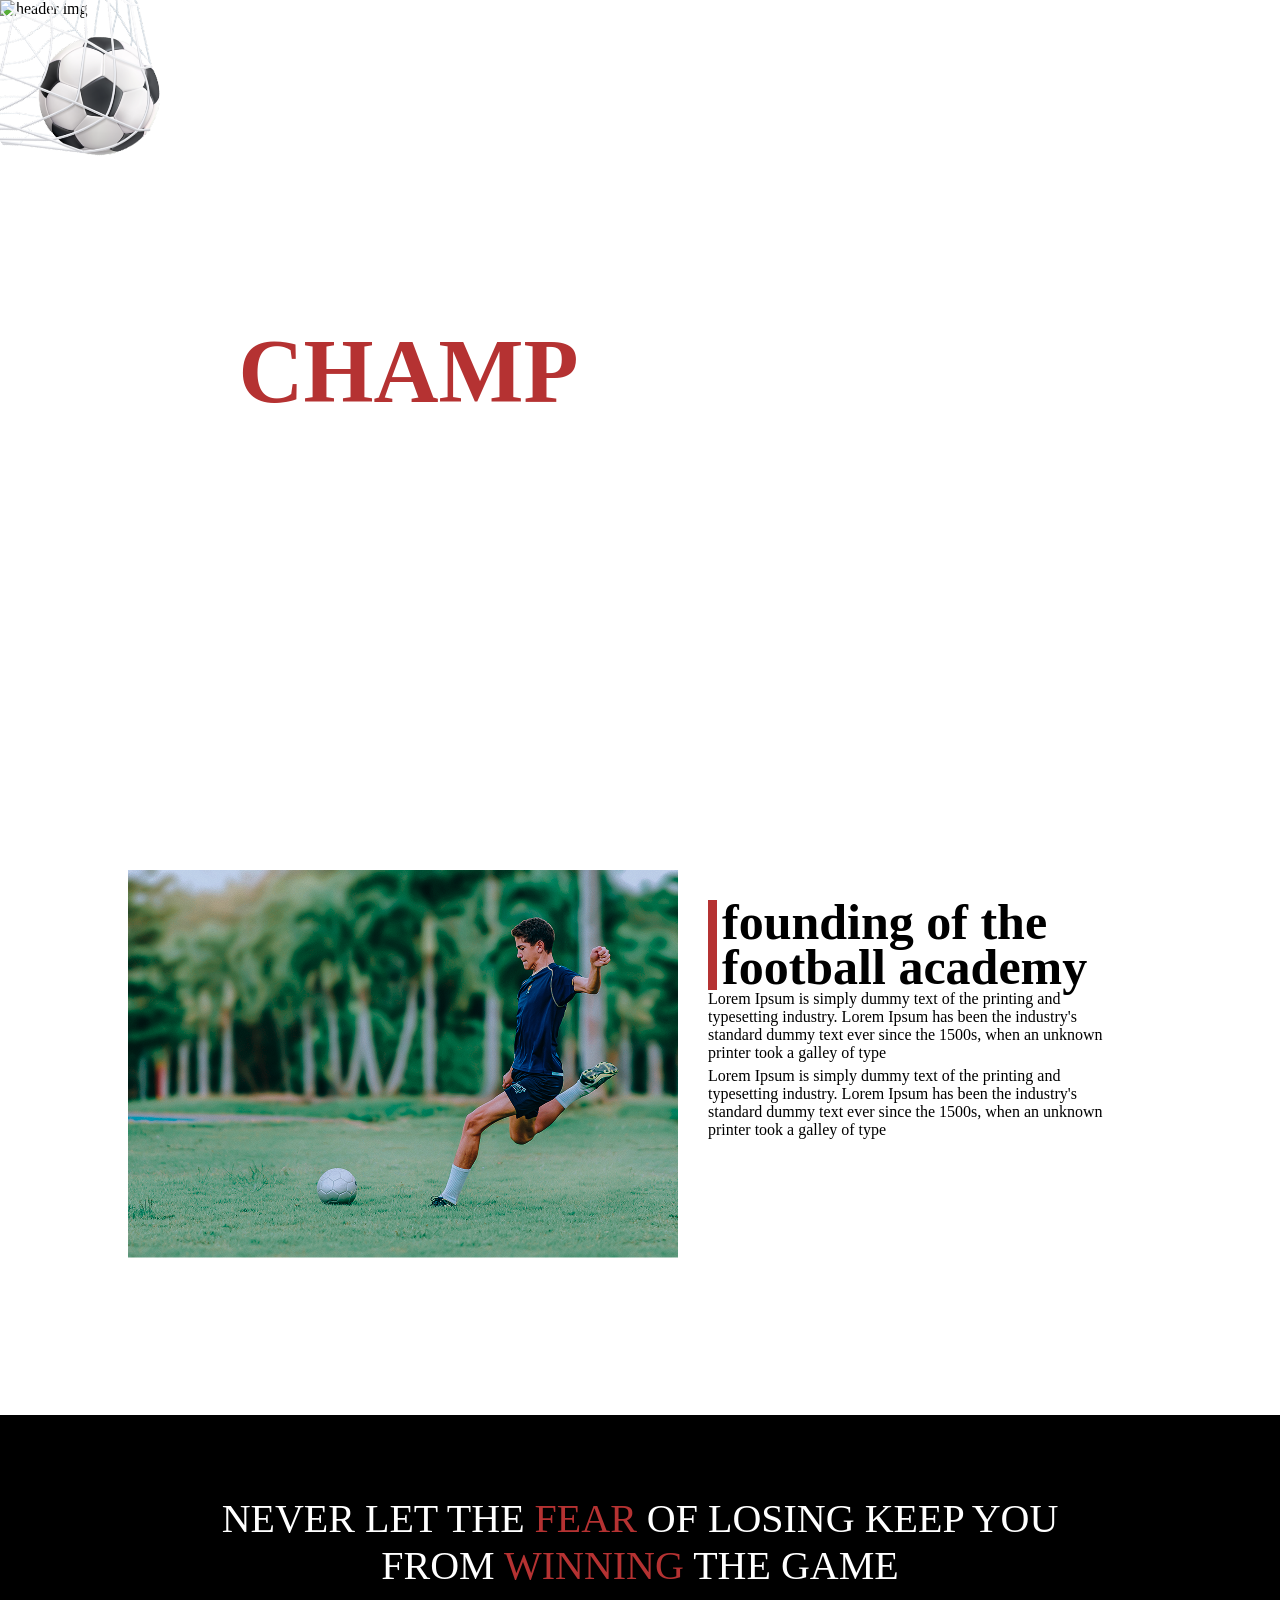
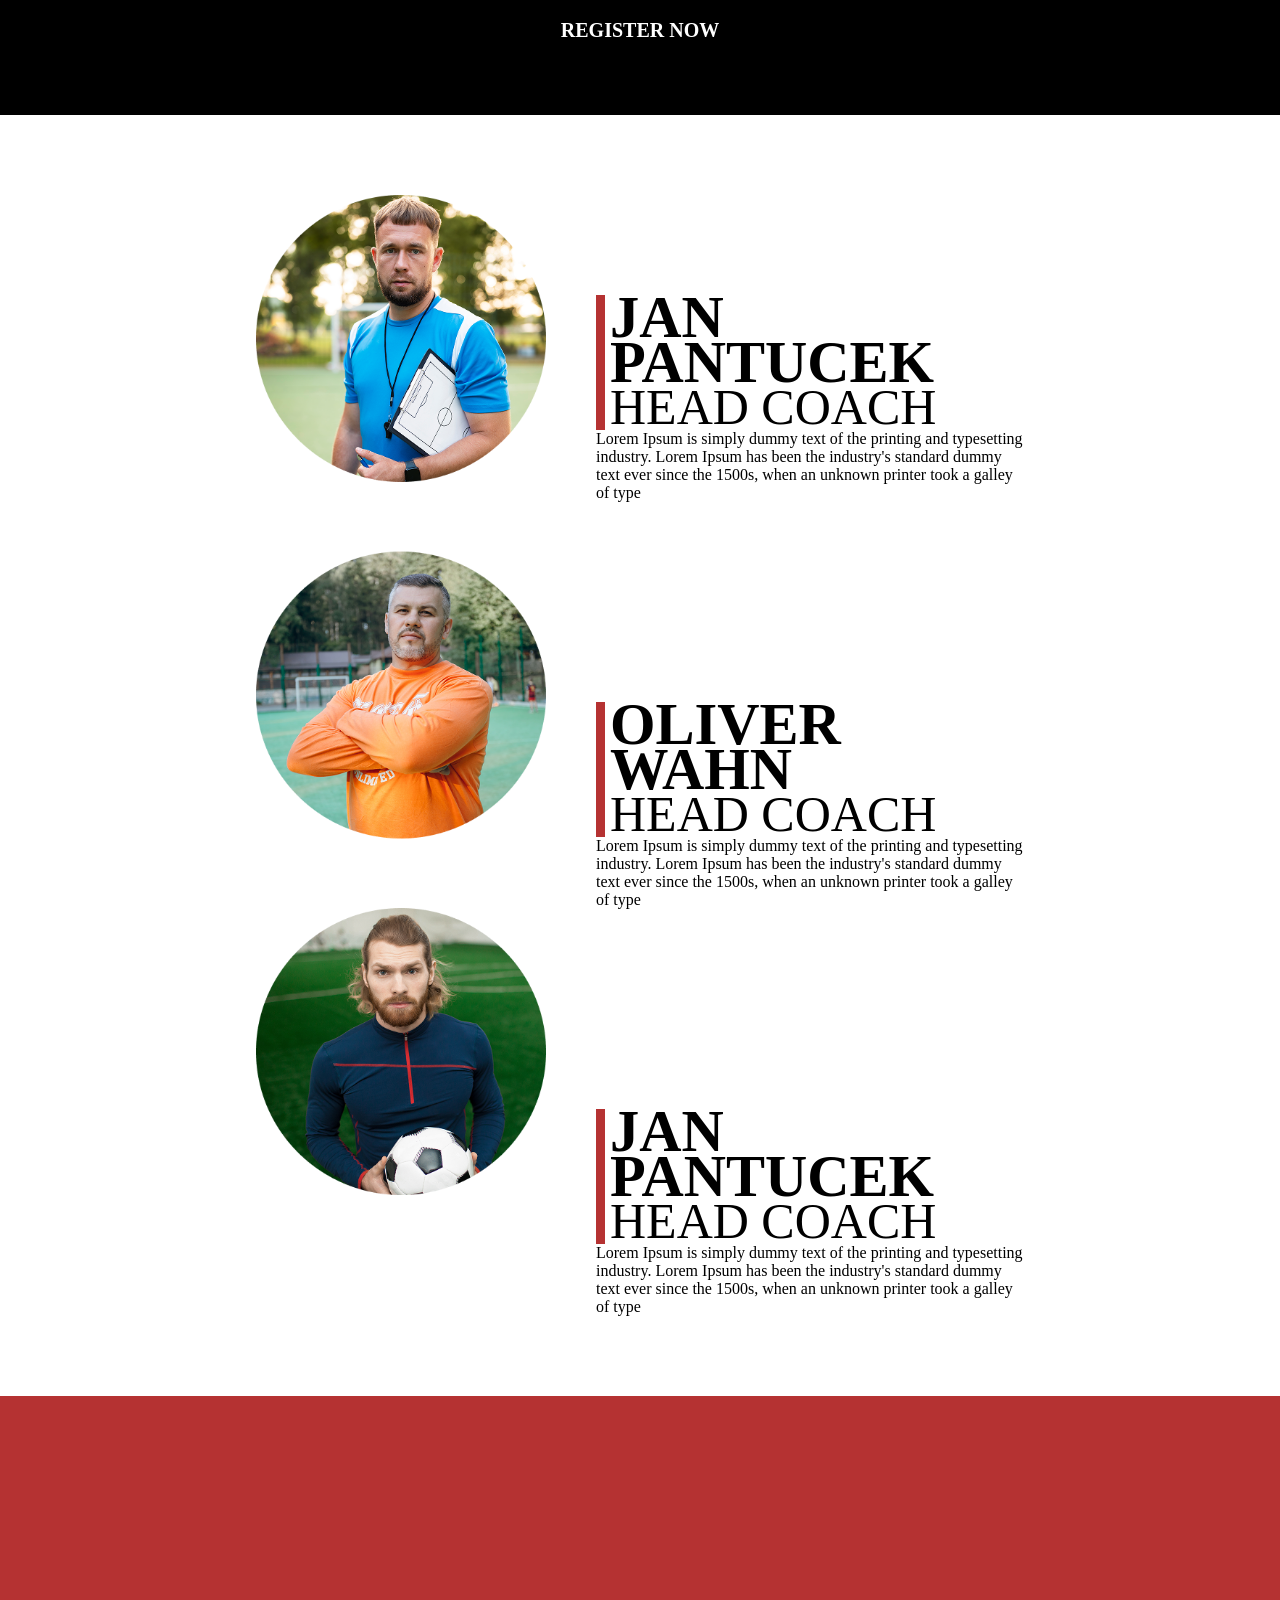
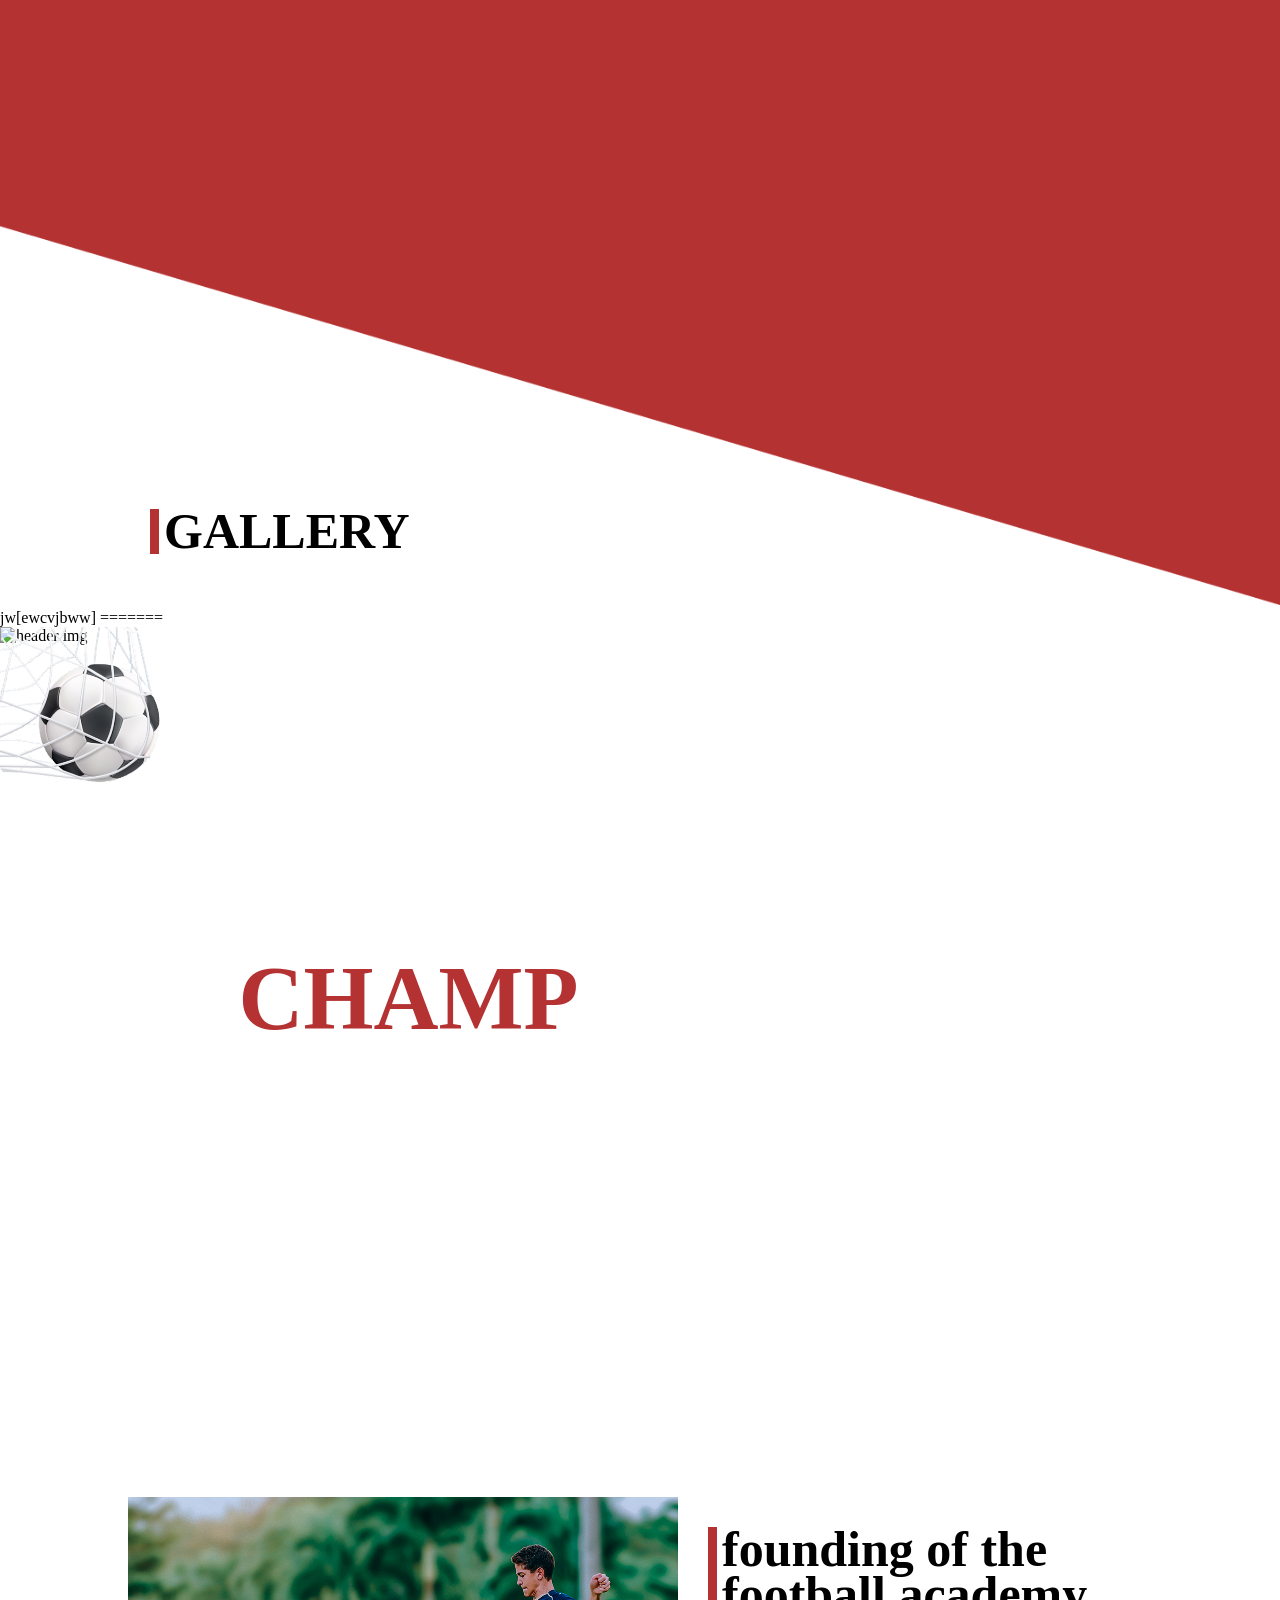
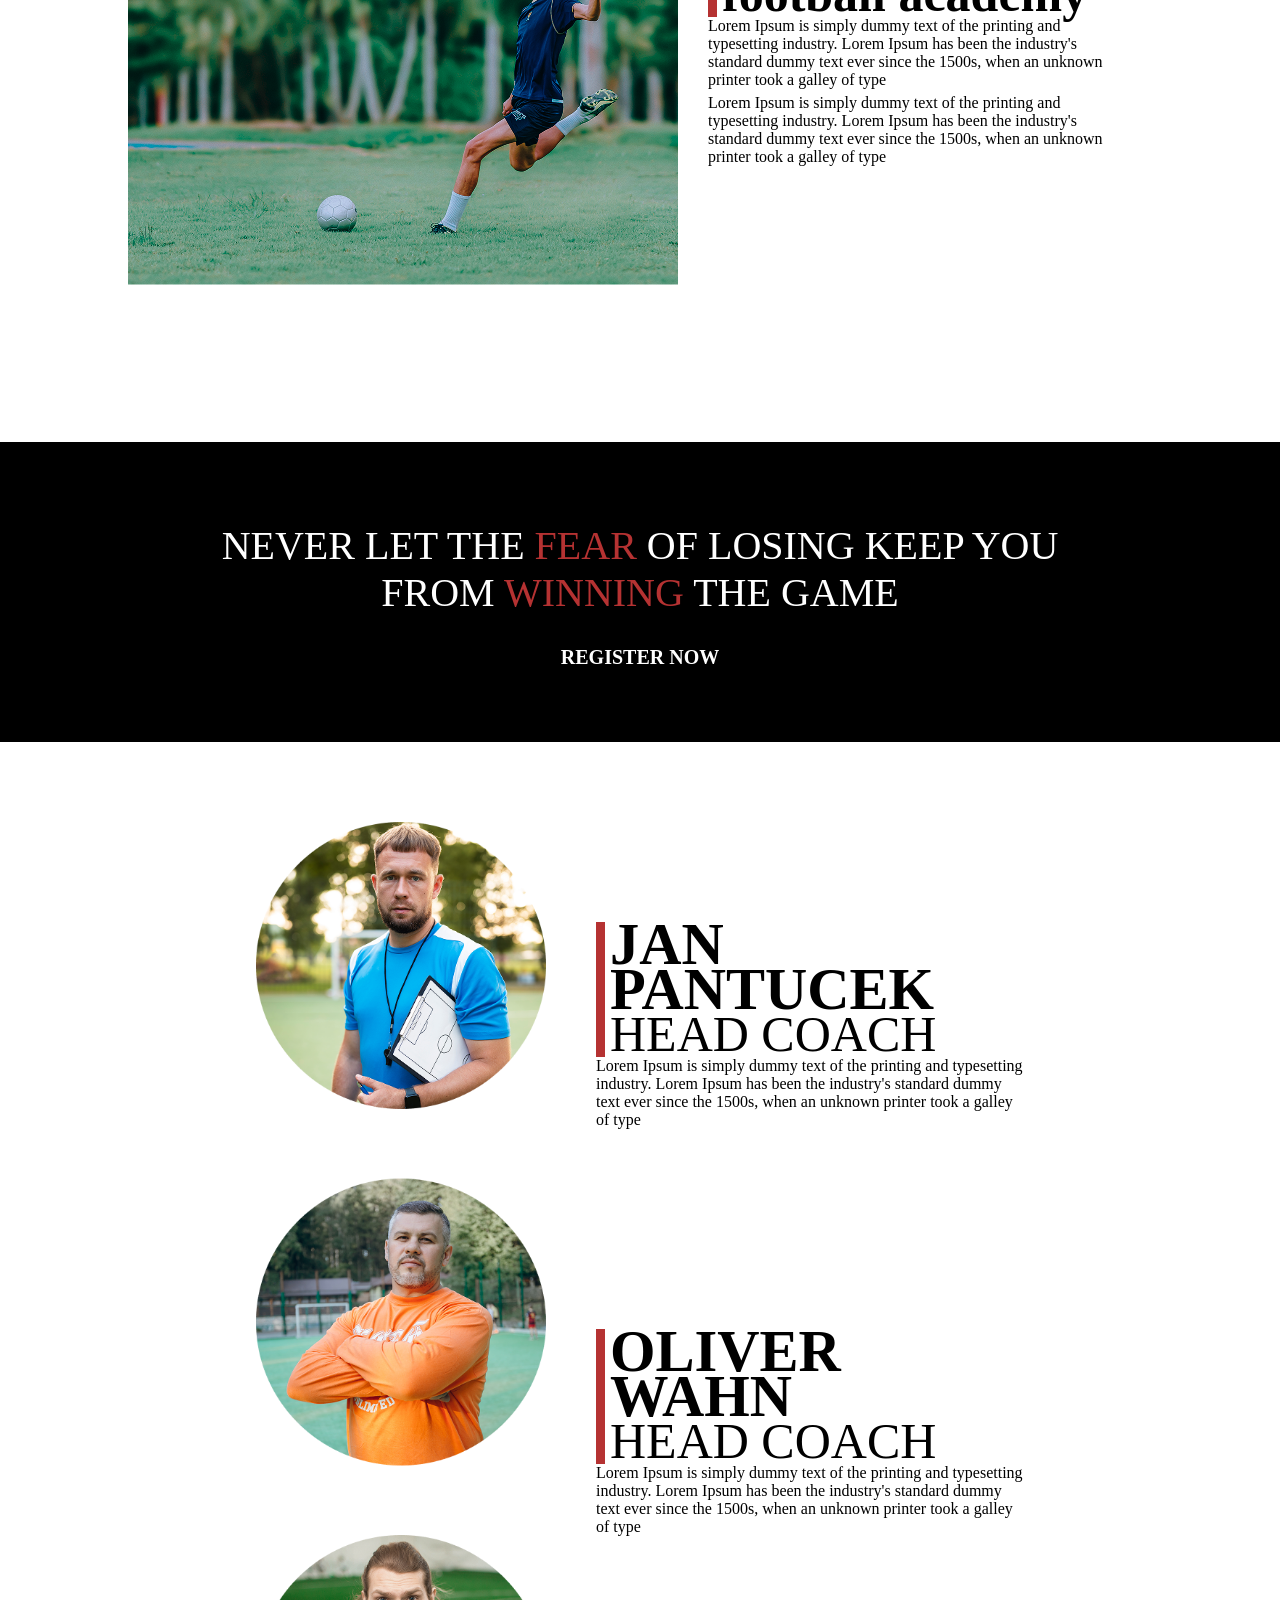
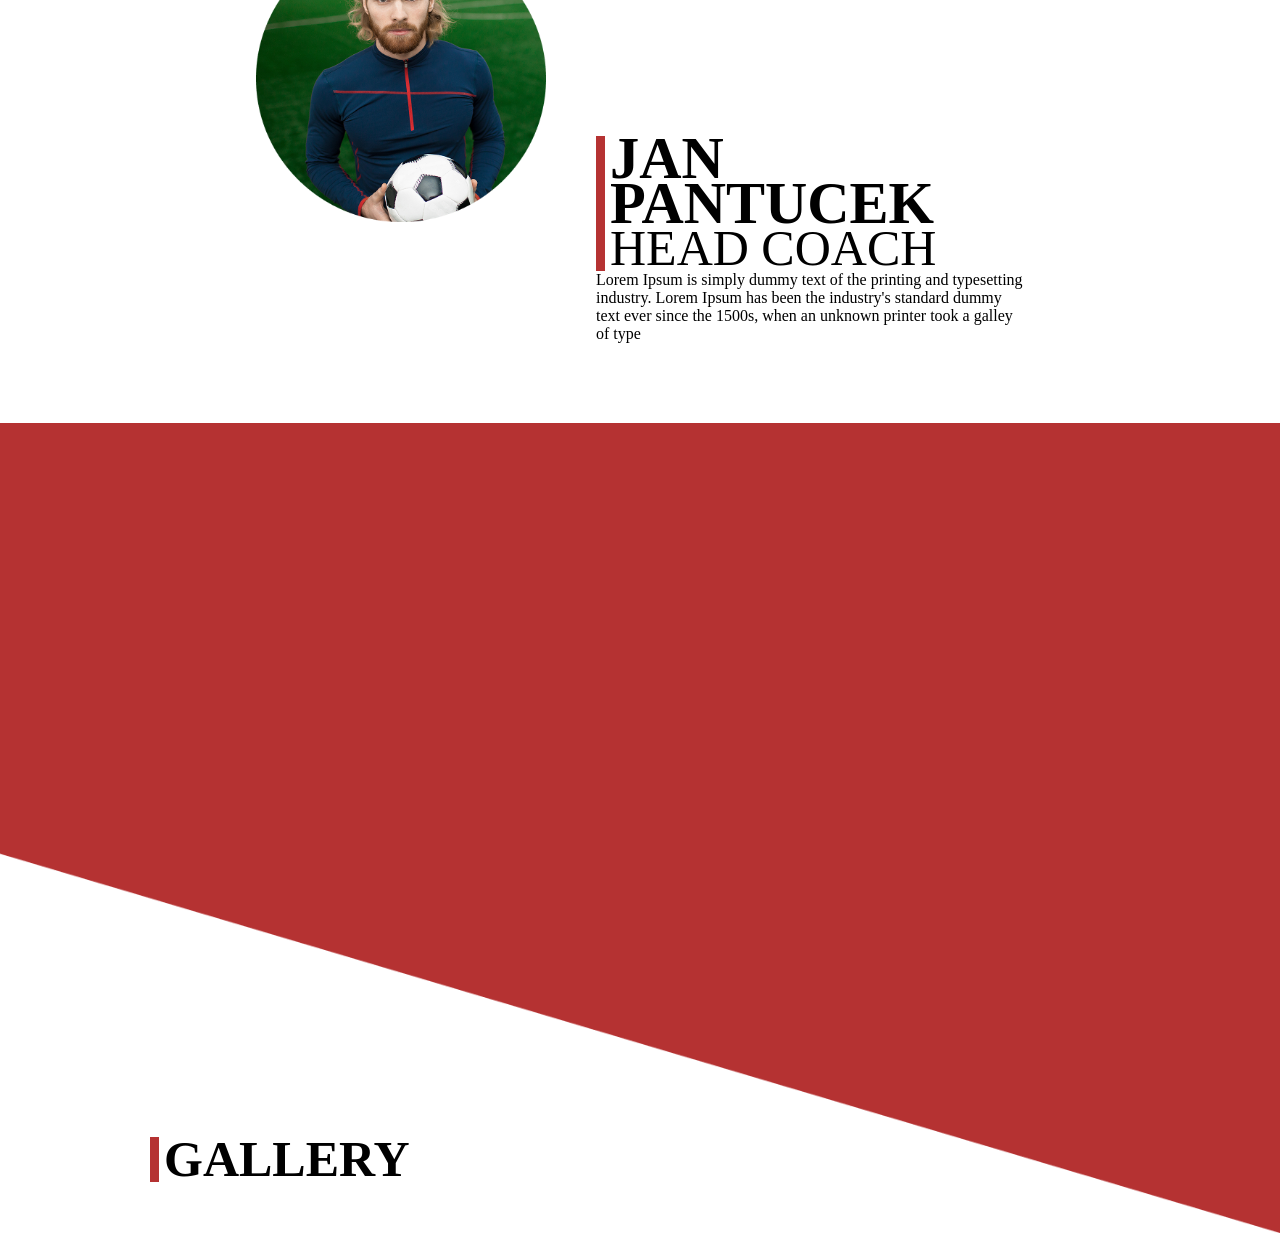
==== commit 5dba9281: "update" ====
--- a/index.html
+++ b/index.html
@@ -1,4 +1,3 @@
-<<<<<<< HEAD
 <!DOCTYPE html>
 <html lang="en">
 
@@ -234,7 +233,7 @@
         
         <h1 class="headingPlayer">GALLERY</h1>
     </section>
+
+    
 </body>
-
->>>>>>> 3a20f314d012d653cc2b64e692c48e84ecb10ae1
 </html>
--- a/style.css
+++ b/style.css
@@ -1,4 +1,3 @@
-<<<<<<< HEAD
 *{
     margin: 0;
     padding: 0;
@@ -194,201 +193,4 @@
     position: absolute;
     margin-top: -100px;
     margin-left: 150px;
-=======
-*{
-    margin: 0;
-    padding: 0;
-    box-sizing: border-box;
-}
-
-
-
-.Navbar{
-    width:  100%; 
-}
-
-.Navbar p {
-    position: absolute;
-    color: #FFFFFF;
-    margin-left: 13%;
-    margin-top: 60px;
-    font-size: 20px;
-}
-
-
-.navHeading {
-    width: 434px;
-    height: 27;
-    display: flex;
-    gap: 35px;
-    background-color: transparent;
-    position: absolute;
-    margin-left: 57%;
-    margin-top: 60px;
-}
-
-.navHeading a {
-    text-decoration: none;
-    color: rgb(255, 255, 255);
-}
-
-.navHeading li {
-    list-style: none;
-    font-size: 20px;
-}
-
-
-
-header {
-    width: 100%;
-    height: 720px;
-    position: relative;
-}
-
-.logo {
-    width: 450px;
-    height: 270.4px;
-    transform: rotateY(-56deg);
-    position: absolute;
-    margin-left: -100px;
-}
-
-header img {
-    width: 100%;
-    height: 720px;
-}
-
-.title {
-    width: 585px;
-    height: 234px;
-    line-height: 90%;
-    color: #FFFFFF;
-    position: absolute;
-    margin-left: 156px;
-    margin-top: 250px;
-    font-size: 90px;
-    
-}
-
-span {
-    color: #B53232;
-}
-
-
-
-
-#foundingAcademy {
-    margin-top: 150px;
-    margin-bottom: 150px;
-}
-
-.foundingAca{
-    display: flex;
-    width: 80%;
-    margin: 10px auto;
-}
-.imgDiv img{
-    width: 550px;
-    height: 391px;
-}
-.contentDiv{
-    padding: 30px;
-}
-.headingFounding{
-    border-left: 9px solid #B53232;
-    font-size: 50px;
-    padding-left: 5px;
-    line-height: 90%;
-}
-.contentDiv p{
-    margin-bottom: 5px;
-    font-size: 16px;
-}
-
-
-/*------------------- Register Now Section ------------------*/
-
-.RegisterSection {
-    height: 300px;
-    width: 100%;
-    background-color: black;
-    color: #FFFFFF;
-    padding-top: 80px;
-}
- 
-.RegisterSection p {
-    font-size: 40px;
-}
-
-.registP {
-    margin-bottom: 30PX;
-}
-
-.RegisterSection a {
-    font-size: 20px;
-    font-weight: 600;
-    background-color: transparent;
-    color: #FFFFFF;
-    border: none;
-    cursor: pointer;
-    text-decoration: none;
-}
-
-
-/*----------------------------------------*/
-
-.About {
-    display: flex;
-    width: 80%;
-    margin-top: 80px;
-    padding-left: 20%;
-    margin-bottom: 80px;
-}
-
-
-.leftside img {
-    height: 1000px;
-    width: 290px;
-}
-
-.coach1 {
-    border-left: 9px solid #B53232;
-    font-size: 50px;
-    padding-left: 5px;
-    line-height: 90%;
-    margin-top: 100px;
-    margin-left: 50px;
-    
-}
-
-#coach2, #coach3 {
-    margin-top: 200px;
-    margin-left: 50px;
-}
-
-.pAboutContent {
-    margin-left: 50px;
-}
-
-
-/*------------------------------------------*/
-
-.Player {
-    width: 100%;
-    position: relative;
-}
-
-.Player img {
-    width: 100%;
-}
-
-.headingPlayer {
-    border-left: 9px solid #B53232;
-    font-size: 50px;
-    padding-left: 5px;
-    line-height: 90%;
-    position: absolute;
-    margin-top: -100px;
-    margin-left: 150px;
->>>>>>> 3a20f314d012d653cc2b64e692c48e84ecb10ae1
 }
--- a/style.css
+++ b/style.css
@@ -1,4 +1,3 @@
-<<<<<<< HEAD
 *{
     margin: 0;
     padding: 0;
@@ -194,201 +193,4 @@
     position: absolute;
     margin-top: -100px;
     margin-left: 150px;
-=======
-*{
-    margin: 0;
-    padding: 0;
-    box-sizing: border-box;
-}
-
-
-
-.Navbar{
-    width:  100%; 
-}
-
-.Navbar p {
-    position: absolute;
-    color: #FFFFFF;
-    margin-left: 13%;
-    margin-top: 60px;
-    font-size: 20px;
-}
-
-
-.navHeading {
-    width: 434px;
-    height: 27;
-    display: flex;
-    gap: 35px;
-    background-color: transparent;
-    position: absolute;
-    margin-left: 57%;
-    margin-top: 60px;
-}
-
-.navHeading a {
-    text-decoration: none;
-    color: rgb(255, 255, 255);
-}
-
-.navHeading li {
-    list-style: none;
-    font-size: 20px;
-}
-
-
-
-header {
-    width: 100%;
-    height: 720px;
-    position: relative;
-}
-
-.logo {
-    width: 450px;
-    height: 270.4px;
-    transform: rotateY(-56deg);
-    position: absolute;
-    margin-left: -100px;
-}
-
-header img {
-    width: 100%;
-    height: 720px;
-}
-
-.title {
-    width: 585px;
-    height: 234px;
-    line-height: 90%;
-    color: #FFFFFF;
-    position: absolute;
-    margin-left: 156px;
-    margin-top: 250px;
-    font-size: 90px;
-    
-}
-
-span {
-    color: #B53232;
-}
-
-
-
-
-#foundingAcademy {
-    margin-top: 150px;
-    margin-bottom: 150px;
-}
-
-.foundingAca{
-    display: flex;
-    width: 80%;
-    margin: 10px auto;
-}
-.imgDiv img{
-    width: 550px;
-    height: 391px;
-}
-.contentDiv{
-    padding: 30px;
-}
-.headingFounding{
-    border-left: 9px solid #B53232;
-    font-size: 50px;
-    padding-left: 5px;
-    line-height: 90%;
-}
-.contentDiv p{
-    margin-bottom: 5px;
-    font-size: 16px;
-}
-
-
-/*------------------- Register Now Section ------------------*/
-
-.RegisterSection {
-    height: 300px;
-    width: 100%;
-    background-color: black;
-    color: #FFFFFF;
-    padding-top: 80px;
-}
- 
-.RegisterSection p {
-    font-size: 40px;
-}
-
-.registP {
-    margin-bottom: 30PX;
-}
-
-.RegisterSection a {
-    font-size: 20px;
-    font-weight: 600;
-    background-color: transparent;
-    color: #FFFFFF;
-    border: none;
-    cursor: pointer;
-    text-decoration: none;
-}
-
-
-/*----------------------------------------*/
-
-.About {
-    display: flex;
-    width: 80%;
-    margin-top: 80px;
-    padding-left: 20%;
-    margin-bottom: 80px;
-}
-
-
-.leftside img {
-    height: 1000px;
-    width: 290px;
-}
-
-.coach1 {
-    border-left: 9px solid #B53232;
-    font-size: 50px;
-    padding-left: 5px;
-    line-height: 90%;
-    margin-top: 100px;
-    margin-left: 50px;
-    
-}
-
-#coach2, #coach3 {
-    margin-top: 200px;
-    margin-left: 50px;
-}
-
-.pAboutContent {
-    margin-left: 50px;
-}
-
-
-/*------------------------------------------*/
-
-.Player {
-    width: 100%;
-    position: relative;
-}
-
-.Player img {
-    width: 100%;
-}
-
-.headingPlayer {
-    border-left: 9px solid #B53232;
-    font-size: 50px;
-    padding-left: 5px;
-    line-height: 90%;
-    position: absolute;
-    margin-top: -100px;
-    margin-left: 150px;
->>>>>>> 3a20f314d012d653cc2b64e692c48e84ecb10ae1
 }
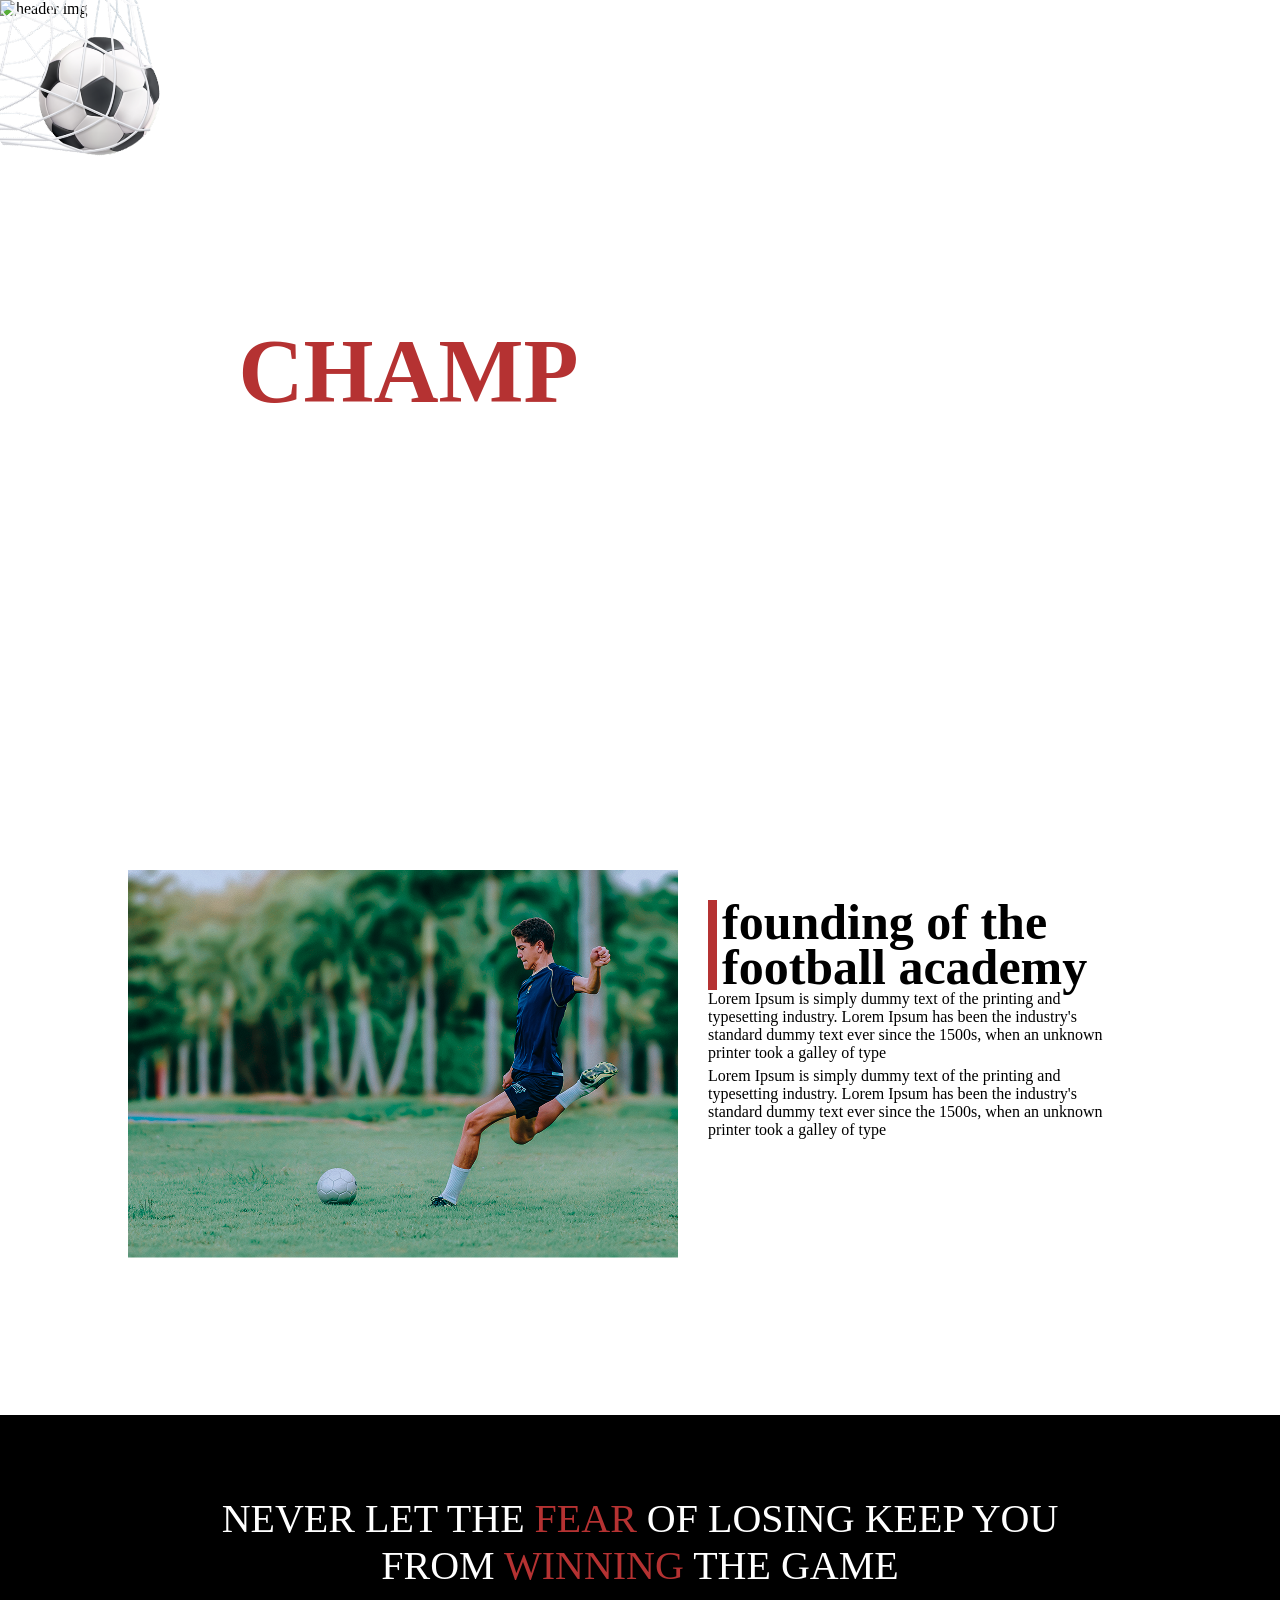
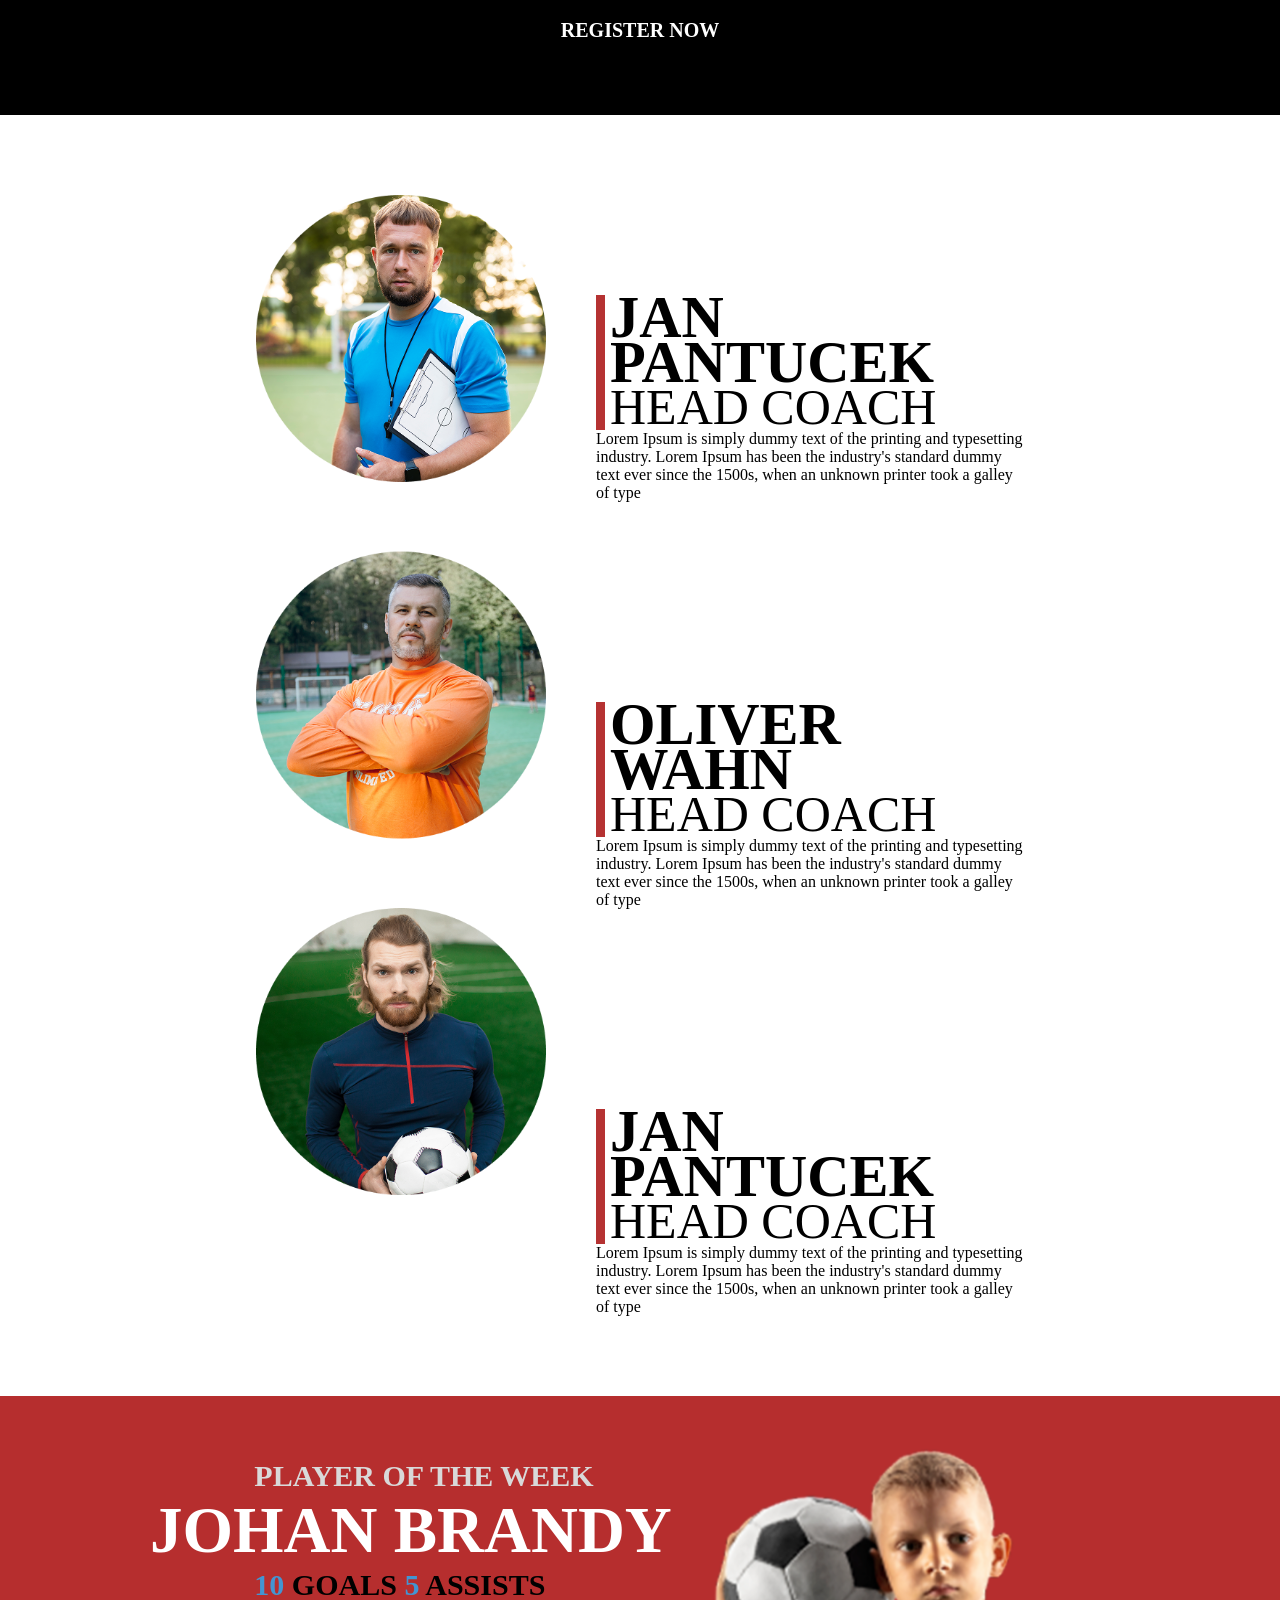
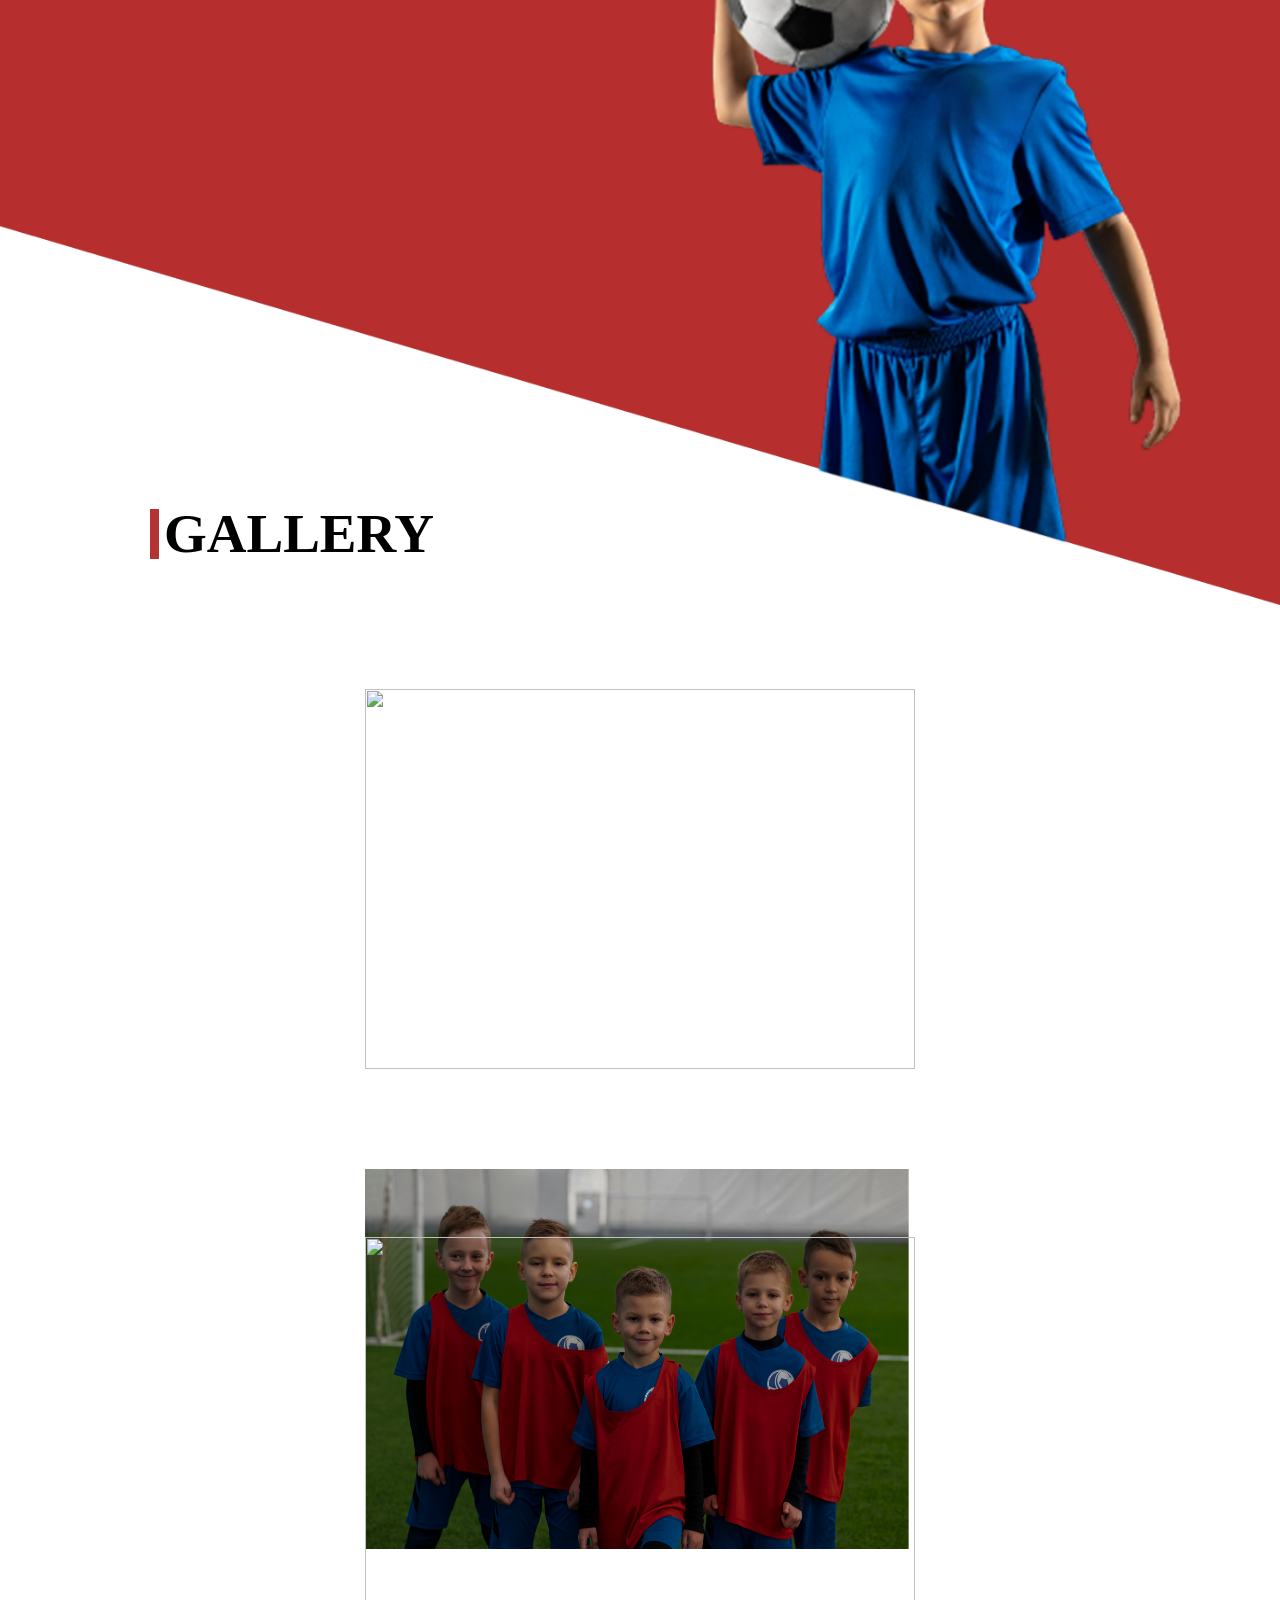
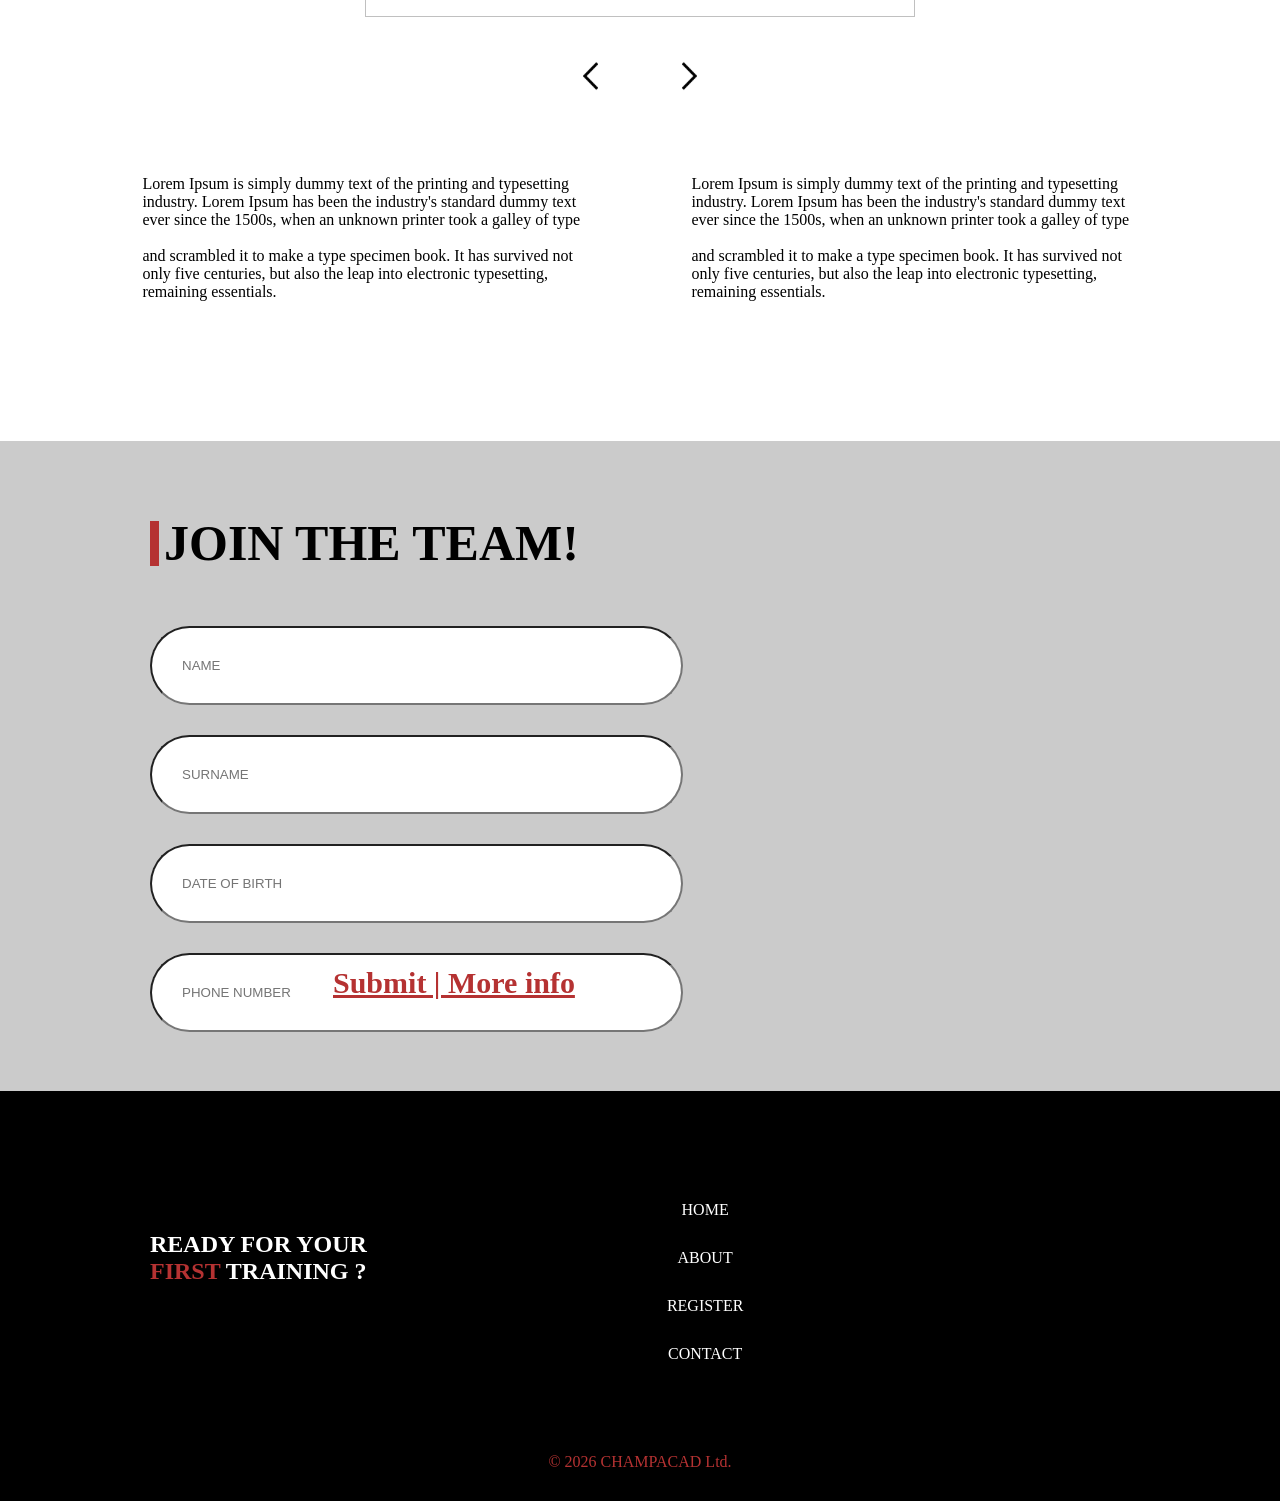
==== commit f8cb5208: "updated code" ====
--- a/index.html
+++ b/index.html
@@ -9,231 +9,216 @@
         integrity="sha512-2SwdPD6INVrV/lHTZbO2nodKhrnDdJK9/kg2XD1r9uGqPo1cUbujc+IYdlYdEErWNu69gVcYgdxlmVmzTWnetw=="
         crossorigin="anonymous" referrerpolicy="no-referrer" />
     <link rel="stylesheet" href="style.css">
+
+    <link href="https://fonts.googleapis.com/css2?family=Bebas+Neue&display=swap" rel="stylesheet">
+
 </head>
 
 <body>
 
 
     <header>
-        <nav class="Navbar">
+        <nav class="Navbar" id="Navbar">
             <p>CHAMPACAD</p>
 
             <ul class="navHeading">
+                <li><a href="#Navbar">HOME</a></li>
+                <li><a href="#About">ABOUT</a></li>
+                <li><a href="#RegisterSection">REGISTER</a></li>
+                <li><a href="#Form">CONTACT</a></li>
+            </ul>
+        </nav>
+
+        <div class="title">
+            <b>
+                <p>TRAIN LIKE A <span>CHAMP</span></p>
+            </b>
+        </div>
+        <img src="./assets/logo.png" alt="" class="logo">
+        <img src="./assets/header.png" alt="header img" />
+
+    </header>
+
+    <section id="foundingAcademy" class="foundingAcademy">
+        <div class="foundingAca">
+            <div class="imgDiv">
+                <img src="./assets/finding section img.png" />
+            </div>
+            <div class="contentDiv">
+                <h3 class="headingFounding">founding of the football academy</h3>
+                <p>Lorem Ipsum is simply dummy text of the printing and typesetting industry. Lorem Ipsum has been the
+                    industry's standard dummy text ever since the 1500s, when an unknown printer took a galley of type
+                </p>
+                <p>Lorem Ipsum is simply dummy text of the printing and typesetting industry. Lorem Ipsum has been the
+                    industry's standard dummy text ever since the 1500s, when an unknown printer took a galley of type
+                </p>
+            </div>
+        </div>
+    </section>
+
+
+
+    <section id="RegisterSection" class="RegisterSection">
+        <center>
+            <p>NEVER LET THE <span>FEAR</span> OF LOSING KEEP YOU </p>
+            <p class="registP">FROM <span>WINNING</span> THE GAME</p>
+
+
+            <a href="">REGISTER NOW</a>
+        </center>
+    </section>
+
+
+
+    <section id="About" class="About">
+        <div class="leftside">
+            <img src="./assets/Frame 6.png" alt="">
+        </div>
+
+        <div class="rightside">
+            <div class="coach1">
+                <h3>JAN PANTUCEK</h3>
+                <P>HEAD COACH</P>
+            </div>
+            <div class="pAboutContent">
+                <p>Lorem Ipsum is simply dummy text of the printing and typesetting industry. Lorem Ipsum has been the
+                    industry's standard dummy text ever since the 1500s, when an unknown printer took a galley of type
+                </p>
+            </div>
+
+
+
+            <div class="coach1" id="coach2">
+                <h3>OLIVER WAHN</h3>
+                <P>HEAD COACH</P>
+            </div>
+            <div class="pAboutContent">
+                <p>Lorem Ipsum is simply dummy text of the printing and typesetting industry. Lorem Ipsum has been the
+                    industry's standard dummy text ever since the 1500s, when an unknown printer took a galley of type
+                </p>
+            </div>
+
+
+            <div class="coach1" id="coach3">
+                <h3>JAN PANTUCEK</h3>
+                <P>HEAD COACH</P>
+            </div>
+            <div class="pAboutContent">
+                <p>Lorem Ipsum is simply dummy text of the printing and typesetting industry. Lorem Ipsum has been the
+                    industry's standard dummy text ever since the 1500s, when an unknown printer took a galley of type
+                </p>
+            </div>
+
+        </div>
+
+    </section>
+
+
+
+    <section id="Player" class="Player">
+
+        <img src="./assets/background player.PNG" alt="">
+
+        <h1 class="headingPlayer">GALLERY</h1>
+
+        <div class="playerContent">
+            <p>PLAYER OF THE WEEK</p>
+            <h1>JOHAN BRANDY</h1>
+            <p style="color: black;"><span class="goal">10</span> GOALS <span class="goal">5</span> ASSISTS</p>
+        </div>
+
+    </section>
+
+
+
+    <section class="Curosal" id="Curosal">
+        <center>
+            <div class="CurIMG">
+                <img src="./assets/train3 1.png" alt="">
+                <img src="./assets/train2 1.png" alt="">
+            </div>
+
+            <img src="./assets/train1 1.png" alt="" class="IMGcurosal">
+
+            <div class="Arrows">
+                <img src="./assets/arrow 2.png" alt="">
+                <img src="./assets/arrow 1.png" alt="">
+            </div>
+
+        </center>
+
+        <div class="CurContent">
+            <div class="CurContentSub1">
+                <p>Lorem Ipsum is simply dummy text of the printing and typesetting industry. Lorem Ipsum has been the
+                    industry's standard dummy text ever since the 1500s, when an unknown printer took a galley of type
+                </p>
+                <br>
+
+                <p>and scrambled it to make a type specimen book. It has survived not only five centuries, but also the
+                    leap into electronic typesetting, remaining essentials.</p>
+            </div>
+
+            <div class="CurContentSub">
+                <p>Lorem Ipsum is simply dummy text of the printing and typesetting industry. Lorem Ipsum has been the
+                    industry's standard dummy text ever since the 1500s, when an unknown printer took a galley of type
+                </p>
+                <br>
+
+                <p>and scrambled it to make a type specimen book. It has survived not only five centuries, but also the
+                    leap into electronic typesetting, remaining essentials.</p>
+            </div>
+        </div>
+
+    </section>
+
+
+
+    <section id="Form" class="Form">
+        <h1 class="headingFounding headingForm">JOIN THE TEAM!</h1>
+        <div class="FormContent">
+            <form action="" class="FormInfo">
+                <input type="text" placeholder="NAME"><br>
+                <input type="text" placeholder="SURNAME"><br>
+                <input type="text" placeholder="DATE OF BIRTH"><br>
+                <input type="text" placeholder="PHONE NUMBER"><br>
+            </form>
+
+            <img src="./assets/IMG_2616.PNG" alt="">
+            <a href="">Submit | More info</a>
+        </div>
+    </section>
+
+
+    <section id="Footer" class="Footer">
+        <div class="footMain">
+            <div class="footheading">
+            <h1>READY FOR YOUR</h1>
+            <h1><span>FIRST</span> TRAINING ?</h1>
+        </div>
+
+        <div class="footContent">
+            <center>
+                <ul>
                 <li><a href="">HOME</a></li>
                 <li><a href="">ABOUT</a></li>
                 <li><a href="">REGISTER</a></li>
                 <li><a href="">CONTACT</a></li>
             </ul>
-        </nav>
-
-        <div class="title">
-            <b>
-                <p>TRAIN LIKE A <span>CHAMP</span></p>
-            </b>
-        </div>
-        <img src="./assets/logo.png" alt="" class="logo">
-        <img src="./assets/header.png" alt="header img" />
-
-    </header>
-
-    <section id="foundingAcademy" class="foundingAcademy">
-        <div class="foundingAca">
-            <div class="imgDiv">
-                <img src="./assets/finding section img.png" />
-            </div>
-            <div class="contentDiv">
-                <h3 class="headingFounding">founding of the football academy</h3>
-                <p>Lorem Ipsum is simply dummy text of the printing and typesetting industry. Lorem Ipsum has been the
-                    industry's standard dummy text ever since the 1500s, when an unknown printer took a galley of type
-                </p>
-                <p>Lorem Ipsum is simply dummy text of the printing and typesetting industry. Lorem Ipsum has been the
-                    industry's standard dummy text ever since the 1500s, when an unknown printer took a galley of type
-                </p>
-            </div>
-        </div>
-    </section>
-
-
-
-    <section id="RegisterSection" class="RegisterSection">
-        <center>
-            <p>NEVER LET THE <span>FEAR</span> OF LOSING KEEP YOU </p>
-            <p class="registP">FROM <span>WINNING</span> THE GAME</p>
-
-            
-            <a href="">REGISTER NOW</a>
-        </center>
-    </section>
-
-
-
-    <section id="About" class="About">
-        <div class="leftside">
-            <img src="./assets/Frame 6.png" alt="">
-        </div>
-
-        <div class="rightside">
-            <div class="coach1">
-                <h3 >JAN PANTUCEK</h3>
-            <P>HEAD COACH</P>
-            </div>
-            <div class="pAboutContent">
-                <p >Lorem Ipsum is simply dummy text of the printing and typesetting industry. Lorem Ipsum has been the industry's standard dummy text ever since the 1500s, when an unknown printer took a galley of type </p>
-            </div>
-
-
-
-             <div class="coach1" id="coach2">
-                <h3 >OLIVER WAHN</h3>
-            <P>HEAD COACH</P>
-            </div>
-            <div class="pAboutContent">
-                <p >Lorem Ipsum is simply dummy text of the printing and typesetting industry. Lorem Ipsum has been the industry's standard dummy text ever since the 1500s, when an unknown printer took a galley of type </p>
-            </div>
-
-
-             <div class="coach1" id="coach3">
-                <h3 >JAN PANTUCEK</h3>
-            <P>HEAD COACH</P>
-            </div>
-            <div class="pAboutContent">
-                <p >Lorem Ipsum is simply dummy text of the printing and typesetting industry. Lorem Ipsum has been the industry's standard dummy text ever since the 1500s, when an unknown printer took a galley of type </p>
-            </div>
-            
-        </div>
-
-    </section>
-
-
-
-    <section id="Player" class="Player">
-        <img src="./assets/Rectangle 6.png" alt="">
-        
-        <h1 class="headingPlayer">GALLERY</h1>
-    </section>
-
-
-
-
-
-    jw[ewcvjbww]
+            </center>
+        </div>
+
+        <div class="footIcon">
+            <a href=""><i class="fa-brands fa-instagram"></i></a>
+            <a href=""><i class="fa-brands fa-facebook"></i></a>
+            <a href=""><i class="fa-brands fa-linkedin"></i></a>
+        </div>
+        </div>
+    </section>
+
+    <section class="footerline">
+        <p>© 2026 CHAMPACAD Ltd.</p>
+    </section>
+
 </body>
 
-=======
-<!DOCTYPE html>
-<html lang="en">
-
-<head>
-    <meta charset="UTF-8">
-    <meta name="viewport" content="width=device-width, initial-scale=1.0">
-    <title>Football Academy</title>
-    <link rel="stylesheet" href="https://cdnjs.cloudflare.com/ajax/libs/font-awesome/7.0.1/css/all.min.css"
-        integrity="sha512-2SwdPD6INVrV/lHTZbO2nodKhrnDdJK9/kg2XD1r9uGqPo1cUbujc+IYdlYdEErWNu69gVcYgdxlmVmzTWnetw=="
-        crossorigin="anonymous" referrerpolicy="no-referrer" />
-    <link rel="stylesheet" href="style.css">
-</head>
-
-<body>
-
-
-    <header>
-        <nav class="Navbar">
-            <p>CHAMPACAD</p>
-
-            <ul class="navHeading">
-                <li><a href="">HOME</a></li>
-                <li><a href="">ABOUT</a></li>
-                <li><a href="">REGISTER</a></li>
-                <li><a href="">CONTACT</a></li>
-            </ul>
-        </nav>
-
-        <div class="title">
-            <b>
-                <p>TRAIN LIKE A <span>CHAMP</span></p>
-            </b>
-        </div>
-        <img src="./assets/logo.png" alt="" class="logo">
-        <img src="./assets/header.png" alt="header img" />
-
-    </header>
-
-    <section id="foundingAcademy" class="foundingAcademy">
-        <div class="foundingAca">
-            <div class="imgDiv">
-                <img src="./assets/finding section img.png" />
-            </div>
-            <div class="contentDiv">
-                <h3 class="headingFounding">founding of the football academy</h3>
-                <p>Lorem Ipsum is simply dummy text of the printing and typesetting industry. Lorem Ipsum has been the
-                    industry's standard dummy text ever since the 1500s, when an unknown printer took a galley of type
-                </p>
-                <p>Lorem Ipsum is simply dummy text of the printing and typesetting industry. Lorem Ipsum has been the
-                    industry's standard dummy text ever since the 1500s, when an unknown printer took a galley of type
-                </p>
-            </div>
-        </div>
-    </section>
-
-
-
-    <section id="RegisterSection" class="RegisterSection">
-        <center>
-            <p>NEVER LET THE <span>FEAR</span> OF LOSING KEEP YOU </p>
-            <p class="registP">FROM <span>WINNING</span> THE GAME</p>
-
-            
-            <a href="">REGISTER NOW</a>
-        </center>
-    </section>
-
-
-
-    <section id="About" class="About">
-        <div class="leftside">
-            <img src="./assets/Frame 6.png" alt="">
-        </div>
-
-        <div class="rightside">
-            <div class="coach1">
-                <h3 >JAN PANTUCEK</h3>
-            <P>HEAD COACH</P>
-            </div>
-            <div class="pAboutContent">
-                <p >Lorem Ipsum is simply dummy text of the printing and typesetting industry. Lorem Ipsum has been the industry's standard dummy text ever since the 1500s, when an unknown printer took a galley of type </p>
-            </div>
-
-
-
-             <div class="coach1" id="coach2">
-                <h3 >OLIVER WAHN</h3>
-            <P>HEAD COACH</P>
-            </div>
-            <div class="pAboutContent">
-                <p >Lorem Ipsum is simply dummy text of the printing and typesetting industry. Lorem Ipsum has been the industry's standard dummy text ever since the 1500s, when an unknown printer took a galley of type </p>
-            </div>
-
-
-             <div class="coach1" id="coach3">
-                <h3 >JAN PANTUCEK</h3>
-            <P>HEAD COACH</P>
-            </div>
-            <div class="pAboutContent">
-                <p >Lorem Ipsum is simply dummy text of the printing and typesetting industry. Lorem Ipsum has been the industry's standard dummy text ever since the 1500s, when an unknown printer took a galley of type </p>
-            </div>
-            
-        </div>
-
-    </section>
-
-
-
-    <section id="Player" class="Player">
-        <img src="./assets/Rectangle 6.png" alt="">
-        
-        <h1 class="headingPlayer">GALLERY</h1>
-    </section>
-
-    
-</body>
 </html>
--- a/style.css
+++ b/style.css
@@ -4,6 +4,9 @@
     box-sizing: border-box;
 }
 
+body {
+    font-family: Cambria, Cochin, Georgia, Times, 'Times New Roman', serif;
+}
 
 
 .Navbar{
@@ -26,7 +29,7 @@
     gap: 35px;
     background-color: transparent;
     position: absolute;
-    margin-left: 57%;
+    margin-left: 65%;
     margin-top: 60px;
 }
 
@@ -187,10 +190,179 @@
 
 .headingPlayer {
     border-left: 9px solid #B53232;
-    font-size: 50px;
+    font-size: 55px;
     padding-left: 5px;
     line-height: 90%;
     position: absolute;
     margin-top: -100px;
     margin-left: 150px;
+}
+
+.playerContent {
+    position: absolute;
+    margin-top: -750px;
+    margin-left: 150px;
+    color: #FFFFFF;
+}
+
+.playerContent h1 {
+    font-size: 65px;
+    font-weight: 600;
+}
+
+.playerContent p {
+    margin-left: 20%;
+    font-size: 30px;
+    color: rgb(217, 217, 217);
+    font-weight: 600;
+}
+
+.goal {
+    color: #4395D2;
+    font-weight: 600;
+}
+
+
+/*----------------------------------------*/
+
+
+.CurIMG {
+    margin-top: 30px;
+}
+
+.CurIMG img {
+    height: 380px;
+    width: 550px;
+    margin: 50px;
+}
+
+.IMGcurosal {
+    height: 380px;
+    width: 550px;
+    margin-top: -500px;
+}
+
+
+.Arrows img {
+    height: 30px;
+    margin: 40px;
+}
+
+
+.CurContent {
+    display: flex;
+    width: 85%;
+    margin-left: 8%;
+    margin-bottom: 100px;
+
+}
+
+.CurContentSub {
+    margin: 40px;
+}
+
+.CurContentSub1{
+    margin: 40px;  
+    margin-right: 50px;
+}
+
+/*-------------------------------*/
+
+.Form {
+    background-color: rgb(203, 203, 203);
+    padding-top: 80px;
+    padding-left: 150px;
+    height: 650px;
+    
+}
+
+.FormInfo {
+    margin-top: 30px;
+}
+
+.FormInfo input {
+    padding: 30px;
+    border-radius: 40px;
+    width: 100%;
+    margin-top: 30px;
+    margin-right: 300px;
+}
+
+.FormContent {
+    display: flex;
+
+}
+
+.Form img {
+    height: 570px;
+    margin-left: 100px;
+    margin-top: -80px;
+}
+
+.FormContent a {
+    color: #B53232;
+    font-size: 30px;
+    font-weight: 600;
+    margin-top: 400px;
+    margin-left: -450px;
+}
+
+/*-----------------------------------------*/
+
+.Footer {
+    
+    background-color: black;
+    color: #FFFFFF;
+    padding-top: 40px;
+}
+
+.footheading {
+    margin-top: -50px;
+}
+
+.footMain {
+    display: flex;
+    gap: 300px;
+    padding: 150px;
+    padding-bottom: 30px;
+}
+
+.footContent a {
+    color: #FFFFFF;
+    text-decoration: none;
+}
+
+.footContent ul {
+    list-style: none;
+}
+
+.footContent li {
+    margin-bottom: 30px;
+}
+
+.footContent {
+    margin-top: -80px;
+}
+
+
+.footIcon {
+    color: #FFFFFF;
+    margin-top: -20px;
+    font-size: 40px;
+    text-decoration: none;
+}
+
+.footIcon a {
+    color:#FFFFFF;
+}
+
+.foAtag {
+    padding-top: 30px;
+}
+
+.footerline {
+    background-color: black;
+    color: #B53232;;
+    text-align: center;
+    padding: 30px;
 }
